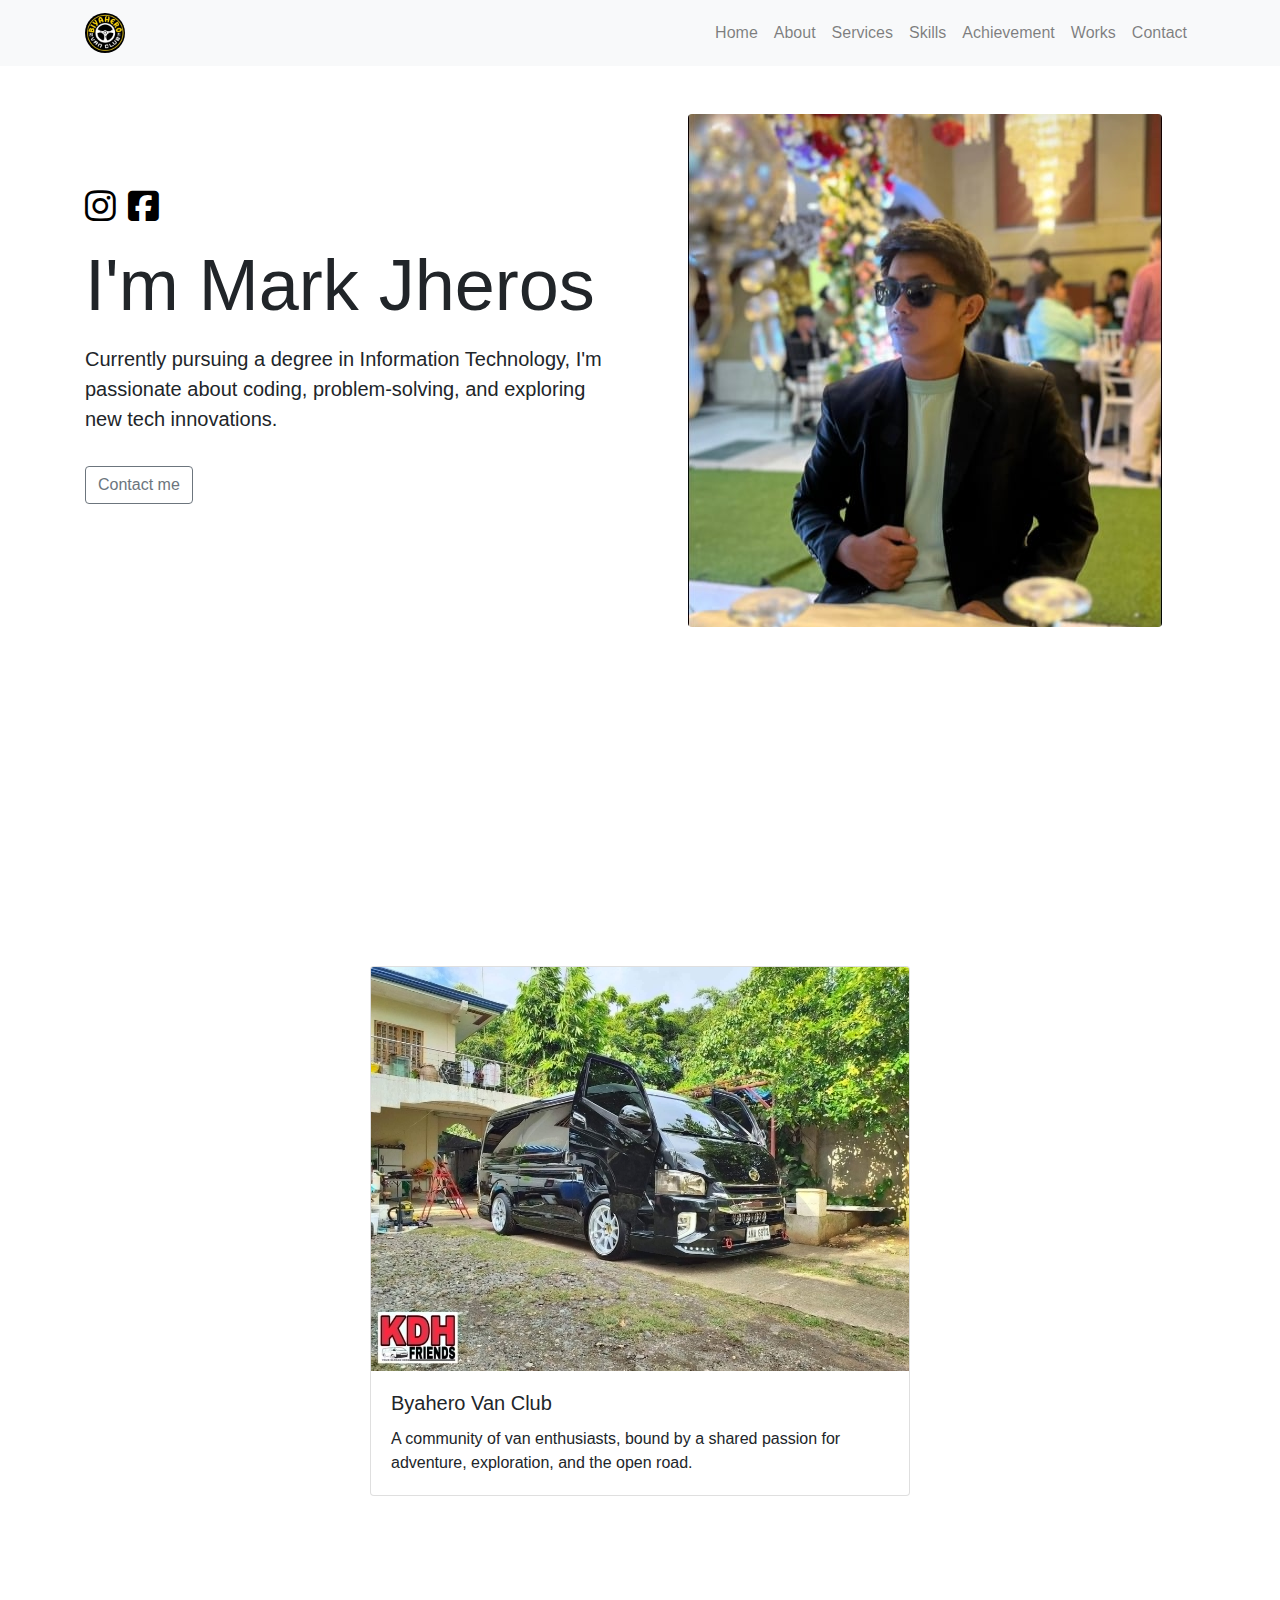
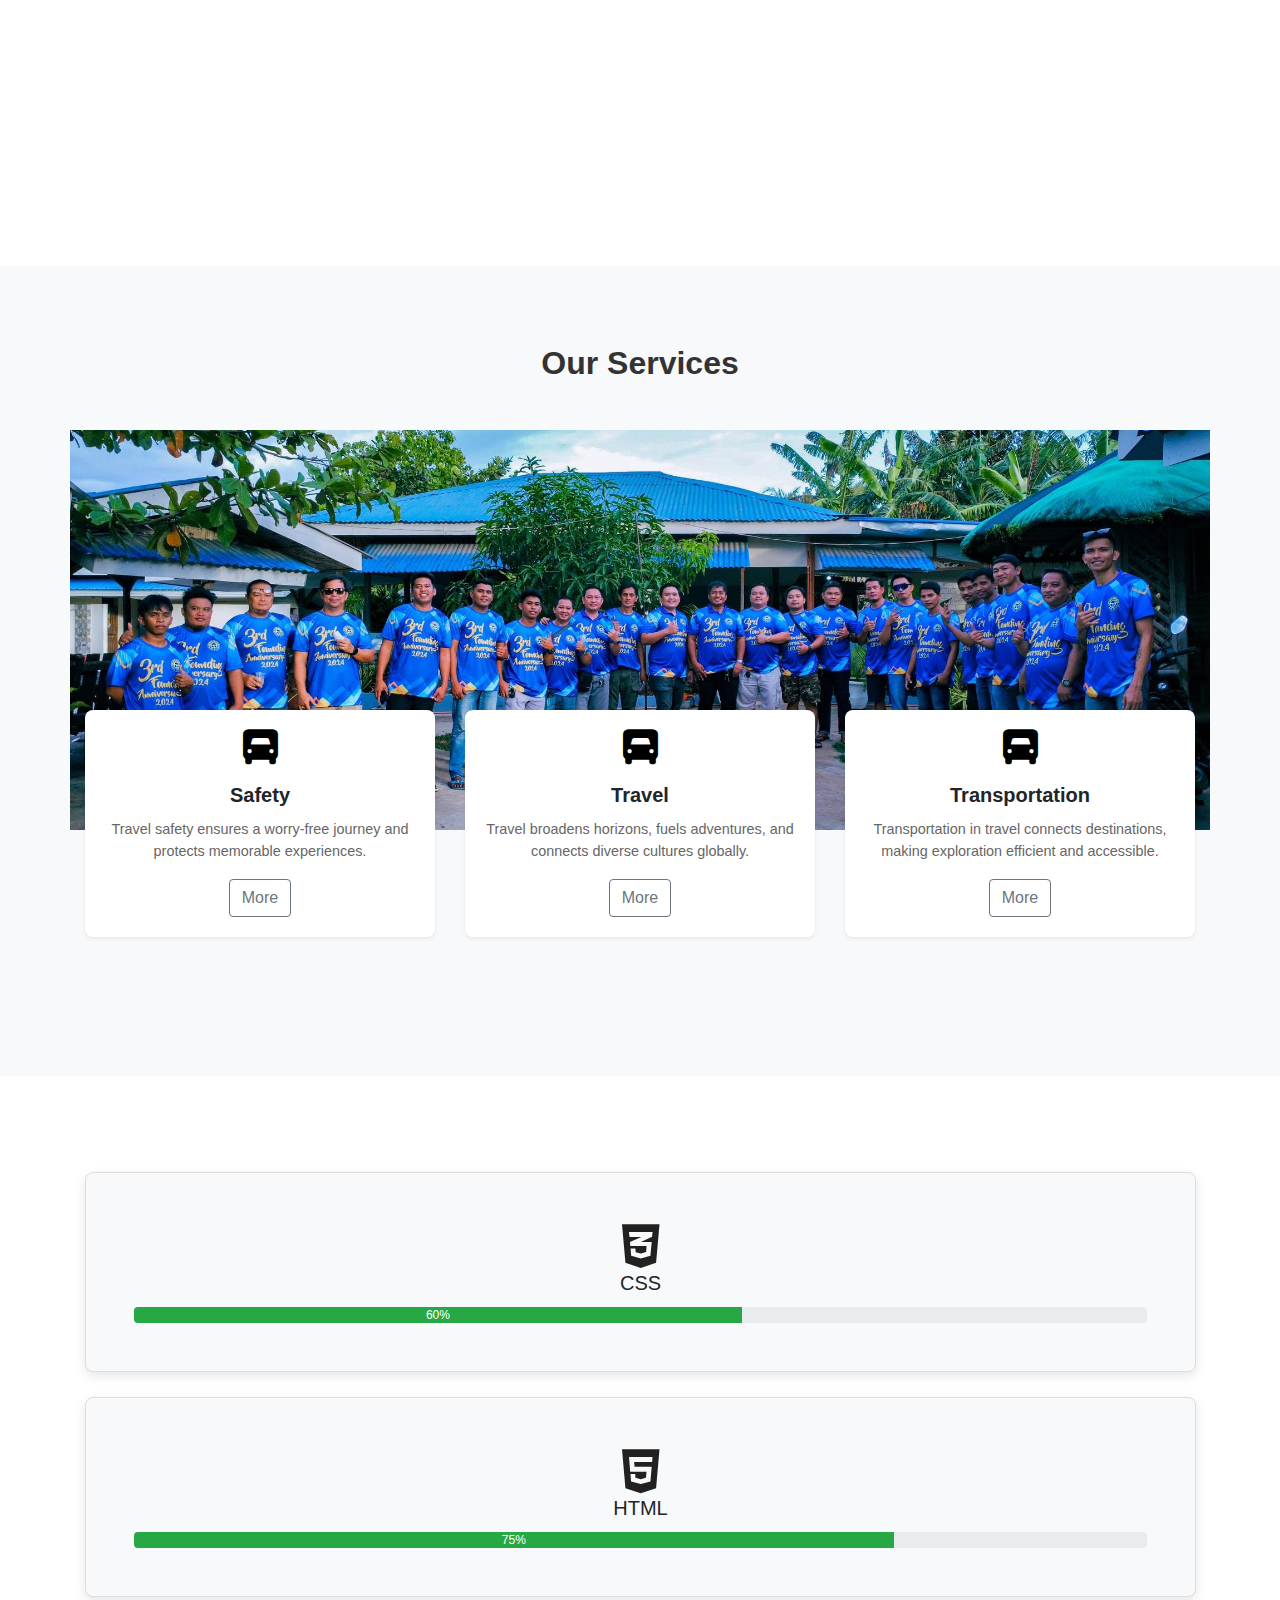
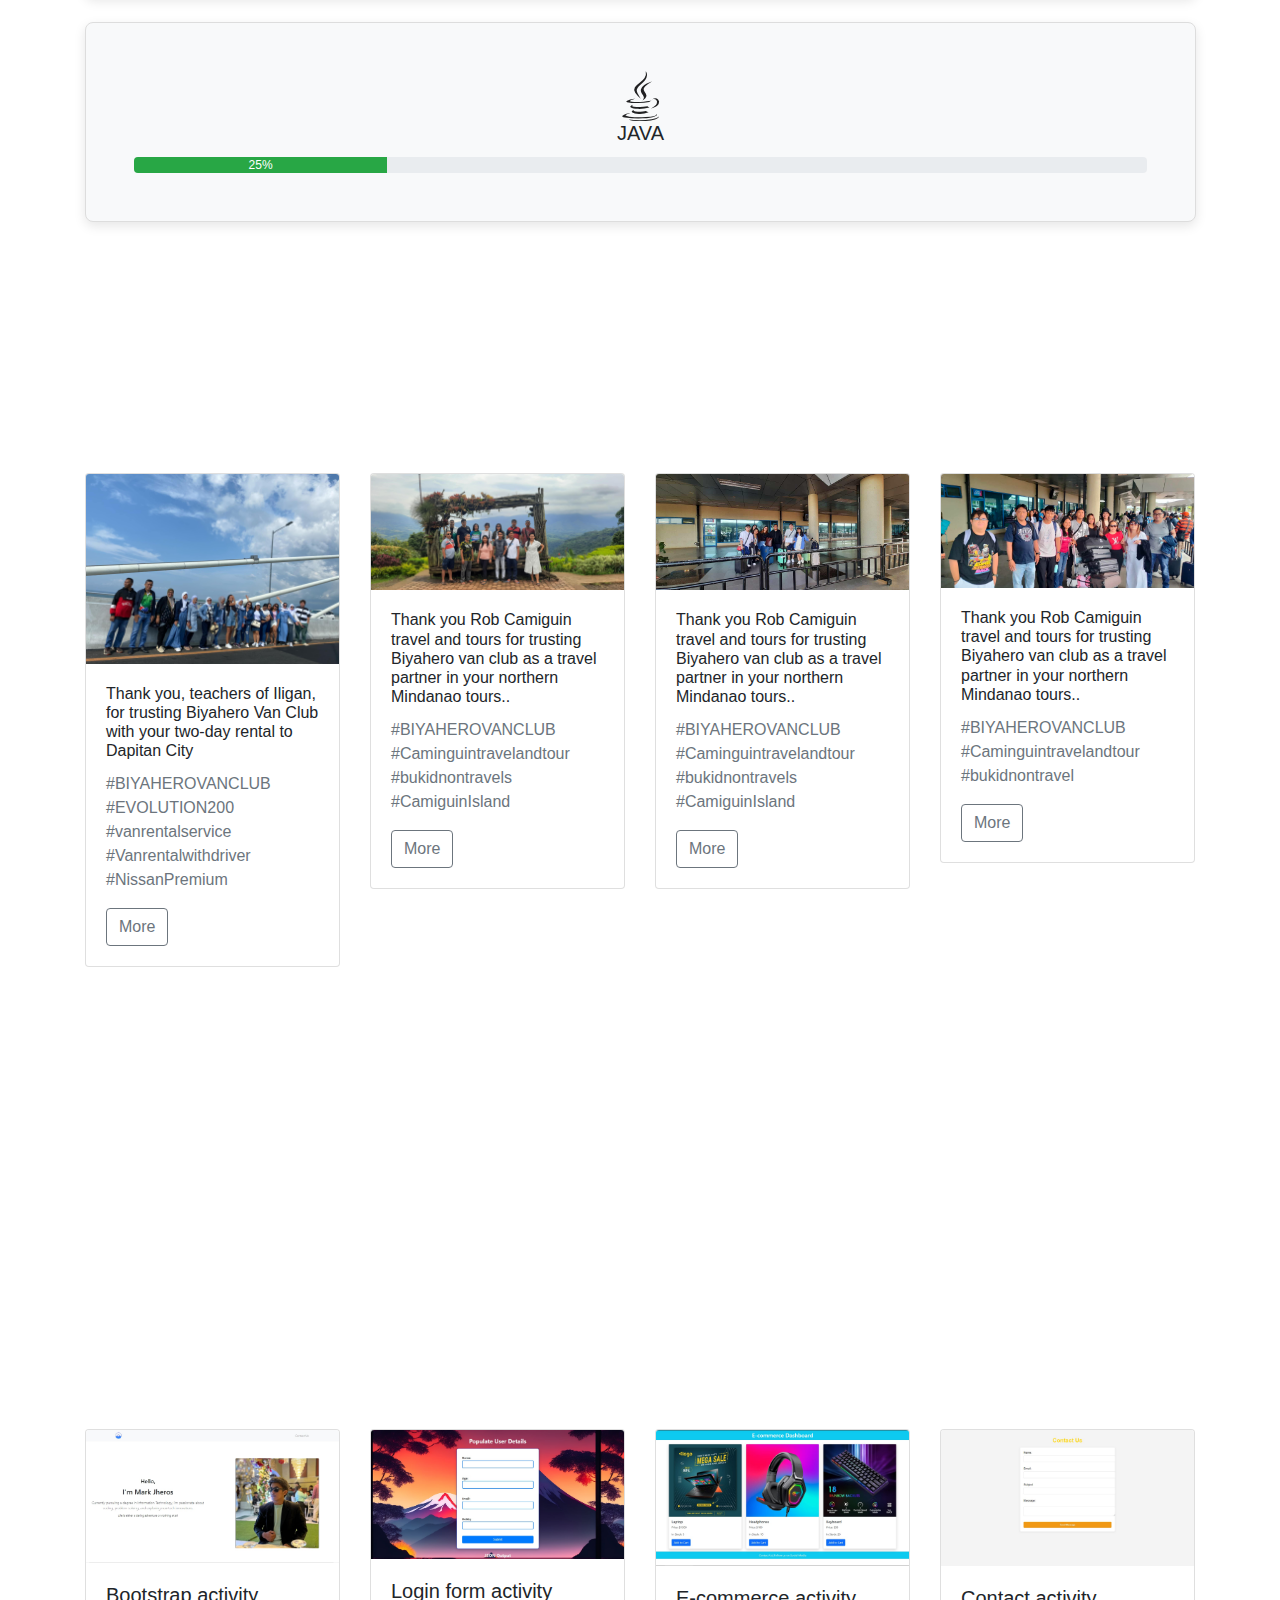
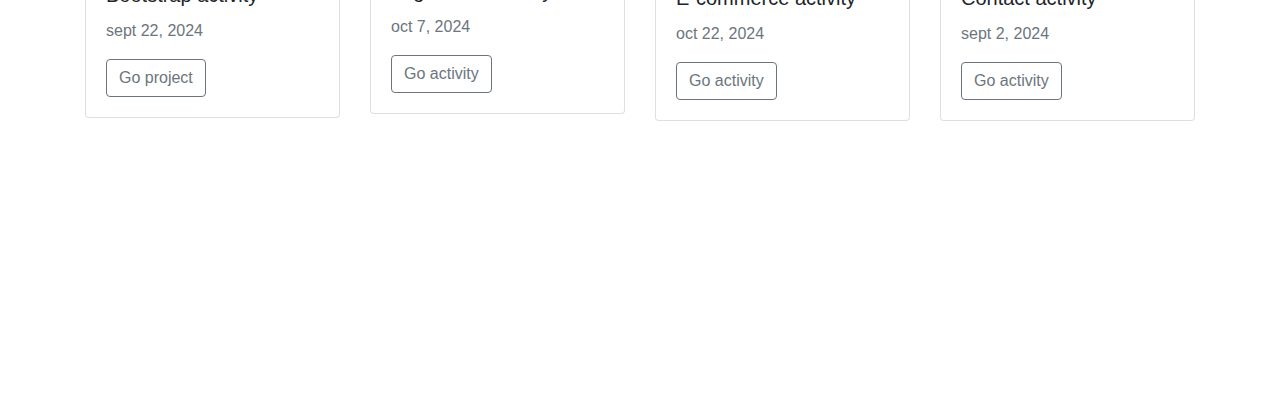
==== index.html @ f7470ee1 "a" ====
<!DOCTYPE html>
<html lang="en">

<head>
    <meta charset="UTF-8" />
    <meta name="viewport" content="width=device-width, initial-scale=1.0" />
    <title>Home</title>
    <link rel="stylesheet" href="style.css">
    <link rel="stylesheet" href="https://cdnjs.cloudflare.com/ajax/libs/font-awesome/6.5.1/css/all.min.css"/>
    <link rel="icon" sizes="16x16" href="logo.jpg" style="border-radius: 100%;">
    <link href="https://stackpath.bootstrapcdn.com/bootstrap/4.5.2/css/bootstrap.min.css" rel="stylesheet" />
</head>
<style>
  
</style>

<body>
    <nav class="navbar navbar-expand-lg navbar-light bg-light sticky-top">
        <div class="container">
            <a class="navbar-brand">
                <img src="logo.jpg" alt="Logo" class="rounded-circle" style="height: 40px" />
            </a>
            <button class="navbar-toggler" type="button" data-toggle="collapse" data-target="#navbarNav"
                aria-controls="navbarNav" aria-expanded="false" aria-label="Toggle navigation">
                <span class="navbar-toggler-icon"></span>
            </button>
            <div class="collapse navbar-collapse" id="navbarNav">
                <ul class="navbar-nav ml-auto">
                    <li class="nav-item">
                        <a class="nav-link" href="#home">Home</a>
                    </li>
                    <li class="nav-item">
                      <a class="nav-link" href="#about">About</a>
                  </li>
                    <li class="nav-item">
                        <a class="nav-link" href="#services">Services</a>
                    </li>
                    <li class="nav-item">
                        <a class="nav-link" href="#skills">Skills</a>
                    </li>
                    <li class="nav-item">
                        <a class="nav-link" href="#achievement">Achievement</a>
                    </li>
                    <li class="nav-item">
                      <a class="nav-link" href="#works">Works</a>
                     </li>
                    <li class="nav-item">
                        <a class="nav-link" href="contact.html">Contact</a>
                    </li>
                </ul>
            </div>
        </div>
    </nav>

    <section id="home">
      <div class="house">
          <div class="container">
              <div class="row align-items-center">
                  <div class="col-12 col-md-6 d-flex flex-column align-items-start">
                      <ul class="list-inline">
                          <li class="list-inline-item">
                            <a href="https://www.instagram.com/garciajoshuae/?hl=en"><i class="fa-brands fa-instagram"></i></a>
                          </li>
                          <li class="list-inline-item">
                            <a href="https://www.facebook.com/mark.jheros.s.alino"><i class="fab fa-facebook-square"></i></a>
                          </li>
                      </ul>
                      <h1 class="display-3 mb-3">I'm Mark Jheros</h1>
                      <p class="lead mb-3">
                          Currently pursuing a degree in Information Technology, I'm passionate about coding, problem-solving, and exploring new tech innovations.
                      </p>
                      <a href="contact.html">
                          <button type="button" class="btn btn-outline-secondary mt-3">
                              Contact me
                          </button>
                      </a>
                  </div>

                  <div class="col-12 col-md-6 mt-5 d-flex justify-content-center">
                      <img src="ako.jpg" class="img-fluid rounded" alt="Mark Jheros" style="max-width: 100%; height: auto;">
                  </div>
              </div>
          </div>
      </div>
  </section>
  

<style>
  #about {
    height: 100vh;
  }
</style>

<section id="about">
  <div class="container">
    <div class="row row-cols-1 row-cols-sm-2 row-cols-md-2 g-4 justify-content-center">
      <div class="col">
        <div class="card">
          <img src="marky.jpg" class="card-img-top" alt="Byahero Van Club">
          <div class="card-body">
            <h5 class="card-title">Byahero Van Club</h5>
            <p class="card-text">A community of van enthusiasts, bound by a shared passion for adventure, exploration, and the open road.</p>
          </div>
        </div>
      </div>
    </div>
  </div>
</section>


<section id="services" class="text-center py-5 position-relative">
  <h2 class="mb-5">Our Services</h2>
  <div class="container position-relative">
      <div class="background-image">
          <img src="club.jpg" class="img-fluid club-img">
      </div>
      <div class="row justify-content-center position-relative">
          <div class="col-12 col-sm-6 col-md-4 mb-4">
              <div class="card border-0 shadow-sm bg-white">
                  <div class="card-body">
                      <div class="icon mb-3">
                          <i class="fa-solid fa-truck-front"></i>
                      </div>
                      <h5 class="card-title">Safety</h5>
                      <p class="card-text">Travel safety ensures a worry-free journey and protects memorable experiences.</p>
                      <a href="https://www.facebook.com/profile.php?id=100090050533386" class="btn btn-outline-secondary">More</a>
                  </div>
              </div>
          </div>

          <div class="col-12 col-sm-6 col-md-4 mb-4">
              <div class="card border-0 shadow-sm bg-white">
                  <div class="card-body">
                      <div class="icon mb-3">
                          <i class="fa-solid fa-truck-front"></i>
                      </div>
                      <h5 class="card-title">Travel</h5>
                      <p class="card-text">Travel broadens horizons, fuels adventures, and connects diverse cultures globally.</p>
                      <a href="https://www.facebook.com/profile.php?id=100090050533386" class="btn btn-outline-secondary">More</a>
                  </div>
              </div>
          </div>

          <div class="col-12 col-sm-6 col-md-4 mb-4">
              <div class="card border-0 shadow-sm bg-white">
                  <div class="card-body">
                      <div class="icon mb-3">
                          <i class="fa-solid fa-truck-front"></i>
                      </div>
                      <h5 class="card-title">Transportation</h5>
                      <p class="card-text">Transportation in travel connects destinations, making exploration efficient and accessible.</p>
                      <a href="https://www.facebook.com/profile.php?id=100090050533386" class="btn btn-outline-secondary">More</a>
                  </div>
              </div>
          </div>
      </div>
  </div>
</section>



<section id="skills">
  <div class="container">
    <div class="row mt-5 py-5 d-flex justify-content-center">

      <!-- CSS Skill Card -->
      <div class="col-12 col-sm-6 col-md-4 mb-4">
        <div class="card text-center p-5 h-100">
          <i class="fab fa-css3-alt pol" style="font-size: 50px;"></i>
          <h5 class="card-title">CSS</h5>
          <div class="progress">
            <div class="progress-bar" role="progressbar" style="width: 60%" aria-valuenow="60" aria-valuemin="0" aria-valuemax="100">
              60%
            </div>
          </div>
        </div>
      </div>

      <!-- HTML Skill Card -->
      <div class="col-12 col-sm-6 col-md-4 mb-4">
        <div class="card text-center p-5 h-100">
          <i class="fab fa-html5 pol" style="font-size: 50px;"></i>
          <h5 class="card-title">HTML</h5>
          <div class="progress">
            <div class="progress-bar" role="progressbar" style="width: 75%" aria-valuenow="75" aria-valuemin="0" aria-valuemax="100">
              75%
            </div>
          </div>
        </div>
      </div>

      <!-- Java Skill Card -->
      <div class="col-12 col-sm-6 col-md-4 mb-4">
        <div class="card text-center p-5 h-100">
          <i class="fab fa-java pol" style="font-size: 50px;"></i>
          <h5 class="card-title">JAVA</h5>
          <div class="progress">
            <div class="progress-bar" role="progressbar" style="width: 25%" aria-valuenow="25" aria-valuemin="0" aria-valuemax="100">
              25%
            </div>
          </div>
        </div>
      </div>

    </div>
  </div>
</section>




<style>
    #achievement {
      height: 100vh;
      display: flex;
      flex-direction: column;
      justify-content: center;
      align-items: center;
    }
  </style>

  <section id="achievement">
    <div class="container">
      <div class="row justify-content-center mb-4">
        <div class="col-lg-3 col-md-4 col-sm-6 mb-4">
          <div class="card">
            <img src="ac1.jpg" class="card-img-top" />
            <div class="card-body">
              <h6 class="card-title">Thank you, teachers of Iligan, for trusting Biyahero Van Club with your two-day rental to Dapitan City</h6>
              <p class="card-text text-muted">#BIYAHEROVANCLUB
                #EVOLUTION200
                #vanrentalservice
                #Vanrentalwithdriver
                #NissanPremium</p>
              <a
                href="https://www.facebook.com/photo?fbid=523661927312154&set=pcb.523662703978743"
                class="btn btn-outline-secondary"
                >More</a
              >
            </div>
          </div>
        </div>

        <div class="col-lg-3 col-md-4 col-sm-6 mb-4">
          <div class="card">
            <img src="ac2.jpg" class="card-img-top" />
            <div class="card-body">
              <h6 class="card-title">Thank you Rob Camiguin travel and tours for trusting Biyahero van club as a travel partner in your northern Mindanao tours..</h6>
              <p class="card-text text-muted">#BIYAHEROVANCLUB
                #Caminguintravelandtour
                #bukidnontravels
                #CamiguinIsland</p>
              <a
                href="https://www.facebook.com/photo/?fbid=516453894699624&set=pcb.516454284699585"
                class="btn btn-outline-secondary"
                >More</a
              >
            </div>
          </div>
        </div>

        <div class="col-lg-3 col-md-4 col-sm-6 mb-4">
          <div class="card">
            <img src="ac3.jpg" class="card-img-top" />
            <div class="card-body">
              <h6 class="card-title">Thank you Rob Camiguin travel and tours for trusting Biyahero van club as a travel partner in your northern Mindanao tours..</h6>
              <p class="card-text text-muted">#BIYAHEROVANCLUB
                #Caminguintravelandtour
                #bukidnontravels
                #CamiguinIsland</p>
              <a
                href="https://www.facebook.com/photo/?fbid=476286225383058&set=pcb.476286445383036"
                class="btn btn-outline-secondary"
                >More</a
              >
            </div>
          </div>
        </div>

        <div class="col-lg-3 col-md-4 col-sm-6 mb-4">
          <div class="card">
            <img src="ac4.jpg" class="card-img-top" />
            <div class="card-body">
              <h6 class="card-title">Thank you Rob Camiguin travel and tours for trusting Biyahero van club as a travel partner in your northern Mindanao tours..</h6>
              <p class="card-text text-muted">#BIYAHEROVANCLUB
                #Caminguintravelandtour
                #bukidnontravel</p>
              <a
                href="https://www.facebook.com/photo?fbid=470139992664348&set=pcb.470140065997674"
                class="btn btn-outline-secondary"
                >More</a
              >
            </div>
          </div>
        </div>
      </div>
    </div>
  </section>

  <style>
    #works {
      height: 90vh;
      display: flex;
      flex-direction: column;
      justify-content: center;
      align-items: center;
    }
  </style>

  <section id="works">
    <div class="container">
      <div class="row justify-content-center mb-4">
        <div class="col-lg-3 col-md-4 col-sm-6 mb-4">
          <div class="card">
            <img src="b1.jpg" class="card-img-top" />
            <div class="card-body">
              <h5 class="card-title">Bootstrap activity</h5>
              <p class="card-text text-muted">sept 22, 2024</p>
              <a
                href="https://markjheros.github.io/bootstrap-activity/"
                class="btn btn-outline-secondary"
                >Go project</a
              >
            </div>
          </div>
        </div>

        <div class="col-lg-3 col-md-4 col-sm-6 mb-4">
          <div class="card">
            <img src="Login.jpg" class="card-img-top" />
            <div class="card-body">
              <h5 class="card-title">Login form activity</h5>
              <p class="card-text text-muted">oct 7, 2024</p>
              <a
                href="https://markjheros.github.io/LogIn-Form_Alino/"
                class="btn btn-outline-secondary"
                >Go activity</a
              >
            </div>
          </div>
        </div>

        <div class="col-lg-3 col-md-4 col-sm-6 mb-4">
          <div class="card">
            <img src="shop.jpg" class="card-img-top" />
            <div class="card-body">
              <h5 class="card-title">E-commerce activity</h5>
              <p class="card-text text-muted">oct 22, 2024</p>
              <a
                href="https://markjheros.github.io/MidtermExamIPT101/"
                class="btn btn-outline-secondary"
                >Go activity</a
              >
            </div>
          </div>
        </div>

        <div class="col-lg-3 col-md-4 col-sm-6 mb-4">
          <div class="card">
            <img src="contact.jpg" class="card-img-top" />
            <div class="card-body">
              <h5 class="card-title">Contact activity</h5>
              <p class="card-text text-muted">sept 2, 2024</p>
              <a
                href="https://markjheros.github.io/Contact-Form/"
                class="btn btn-outline-secondary"
                >Go activity</a
              >
            </div>
          </div>
        </div>
      </div>
    </div>
  </section>

 
    <script src="https://cdn.jsdelivr.net/npm/jquery@3.5.1/dist/jquery.slim.min.js"
        integrity="sha384-DfXdz2htPH0lsSSs5nCTpuj/zy4C+OGpamoFVy38MVBnE+IbbVYUew+OrCXaRkfj"
        crossorigin="anonymous"></script>
    <script src="https://cdn.jsdelivr.net/npm/popper.js@1.16.1/dist/umd/popper.min.js"
        integrity="sha384-9/reFTGAW83EW2RDu2S0VKaIzap3H66lZH81PoYlFhbGU+6BZp6G7niu735Sk7lN"
        crossorigin="anonymous"></script>
    <script src="https://cdn.jsdelivr.net/npm/bootstrap@4.6.2/dist/js/bootstrap.min.js"
        integrity="sha384-+sLIOodYLS7CIrQpBjl+C7nPvqq+FbNUBDunl/OZv93DB7Ln/533i8e/mZXLi/P+"
        crossorigin="anonymous"></script>
</body>

</html>
---- style.css ----
section .fa-solid,
section .fa-brands,
section .fab {
    color: #000000;
    font-size: 35px;
}

#home {
    height: 100vh;
}

#services {
    background-color: #f8f9fa;
    height: 90vh;
}

#services h2 {
    font-size: 2rem;
    font-weight: 700;
    color: #333;
}

#services .card {
    transition: transform 0.3s ease, box-shadow 0.3s ease;
}

#services .card:hover {
    transform: translateY(-10px);
    box-shadow: 0 8px 20px rgba(0, 0, 0, 0.15);
}

#services .card-title {
    font-size: 1.25rem;
    font-weight: 600;
}

#services .card-text {
    color: #666;
    font-size: 0.9rem;
}

#services .btn-primary {
    background-color: #007bff;
    border-color: #007bff;
    color: #fff;
}

#services .btn-primary:hover {
    background-color: #0056b3;
    border-color: #004b9a;
}

#services h2 {
    margin-top: 30px;
}

#services .background-image {
    position: absolute;
    top: 0;
    left: 0;
    width: 100%;
    height: 400px;
    overflow: hidden;
    z-index: 0;
}

#services .background-image img {
    width: 100%;
    height: 100%;
    object-fit: cover;
}

#services .container {
    position: relative;
    z-index: 5;
}

#services .card {
    border-radius: 8px;
    top: 280px;
    transition: transform 0.3s ease, box-shadow 0.3s ease;
}

#services .card:hover {
    transform: translateY(-10px);
    box-shadow: 0 12px 20px rgba(0, 0, 0, 0.9);
}

#skills h1 {
    margin-top: -50px;
}

#skills .row {
    display: flex;
    justify-content: space-around;
    flex-wrap: wrap;
    align-items: stretch;
}

#skills .row {
    display: flex;
    flex-direction: column; 
    justify-content: flex-start;
    gap: 1px;
}

#skills .card {
    width: 1111px;
    background-color: #f8f9fa;
    border: 1px solid #ddd;
    border-radius: 8px;
    transition: transform 0.3s ease, box-shadow 0.3s ease;
    box-shadow: 0px 4px 12px rgba(0, 0, 0, 0.1);
}

#skills .card:hover {
    transform: translateY(-10px);
    box-shadow: 0px 12px 20px rgba(0, 0, 0, 0.2);
}

#skills .card.h-100 {
    height: 90%;
}

#skills .card .pol {
    font-size: 60px;
    color: #212122;
}

#skills .progress-bar {
    background-color: #28a745;
}

@media (max-width: 768px) {
    #skills .card {
        margin-bottom: 20px;
    }
}

@media (max-width: 768px) {
    #skills .card {
        width: 500px;
        background-color: #f8f9fa;
        border: 1px solid #ddd;
        border-radius: 8px;
        transition: transform 0.3s ease, box-shadow 0.3s ease;
        box-shadow: 0px 4px 12px rgba(0, 0, 0, 0.1);
    }
}

@media (max-width: 768px) {
    #services .card {
        margin-bottom: 20px;
    }
}
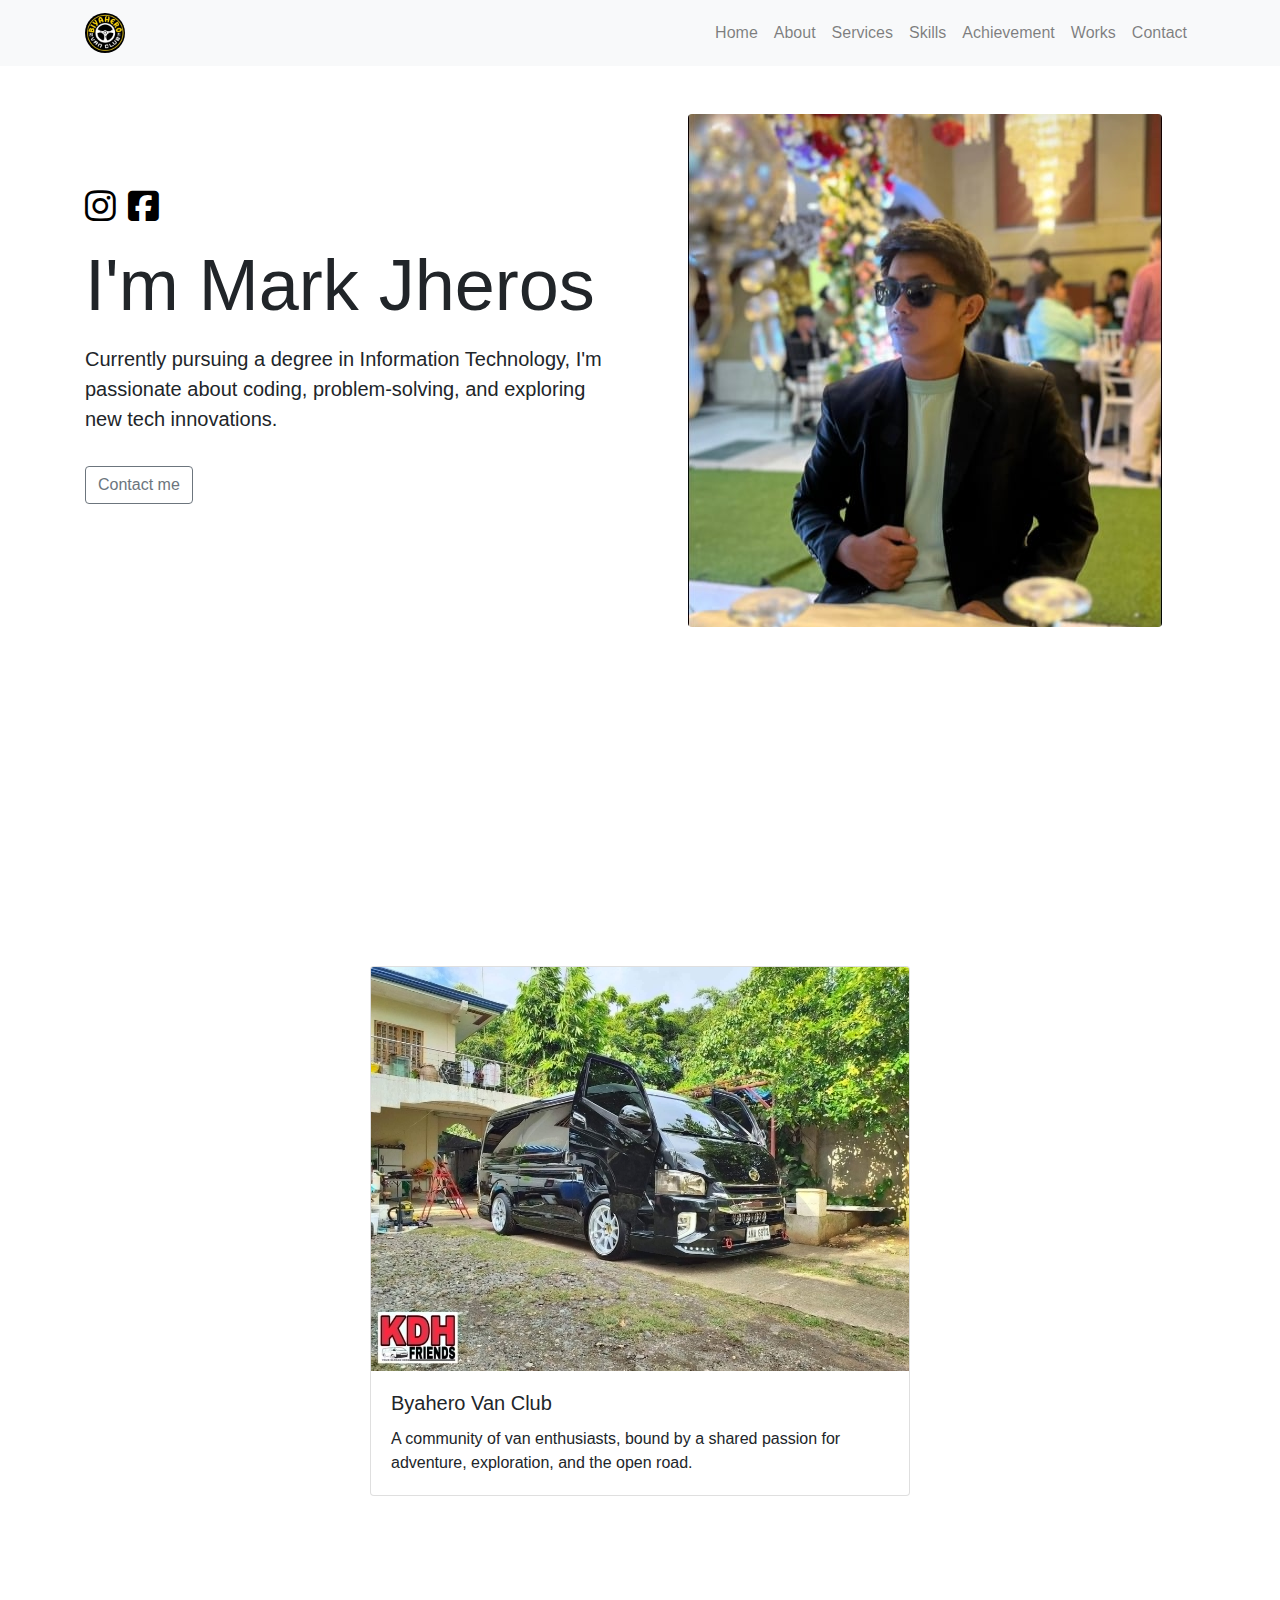
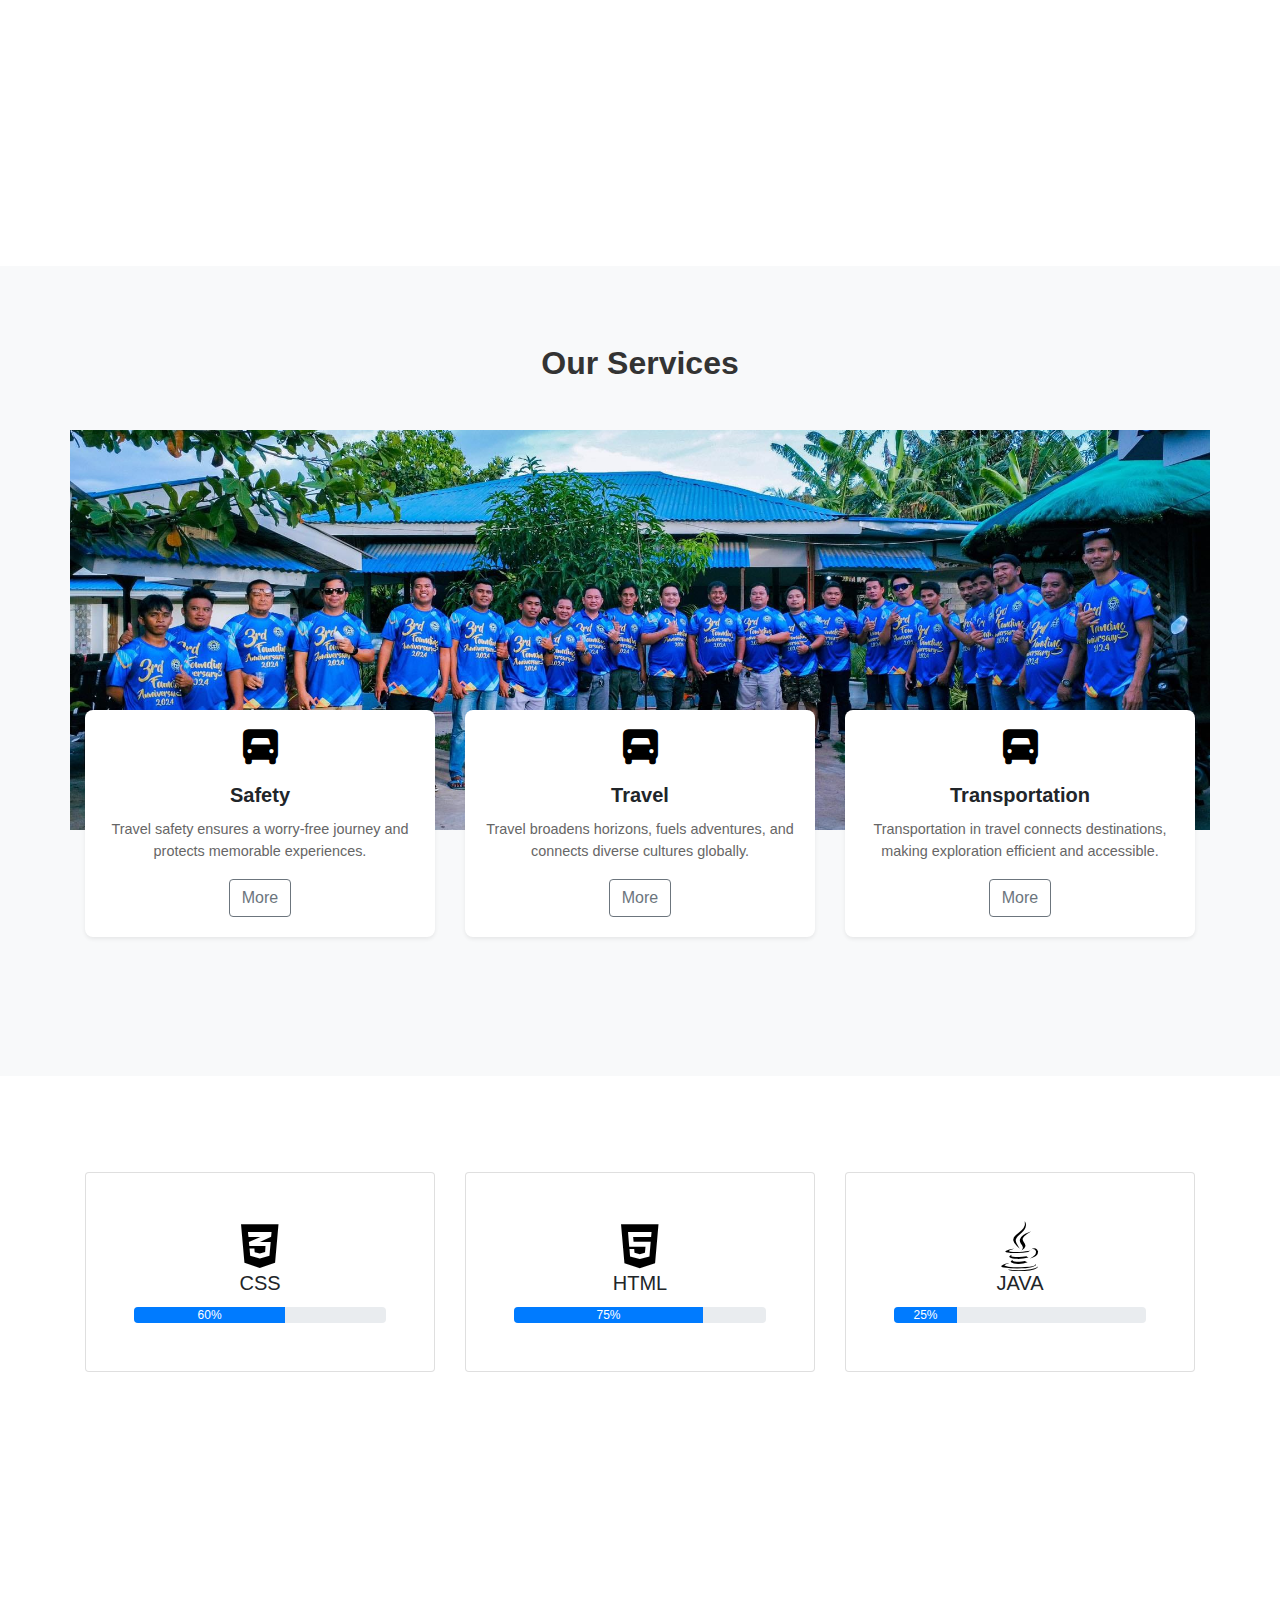
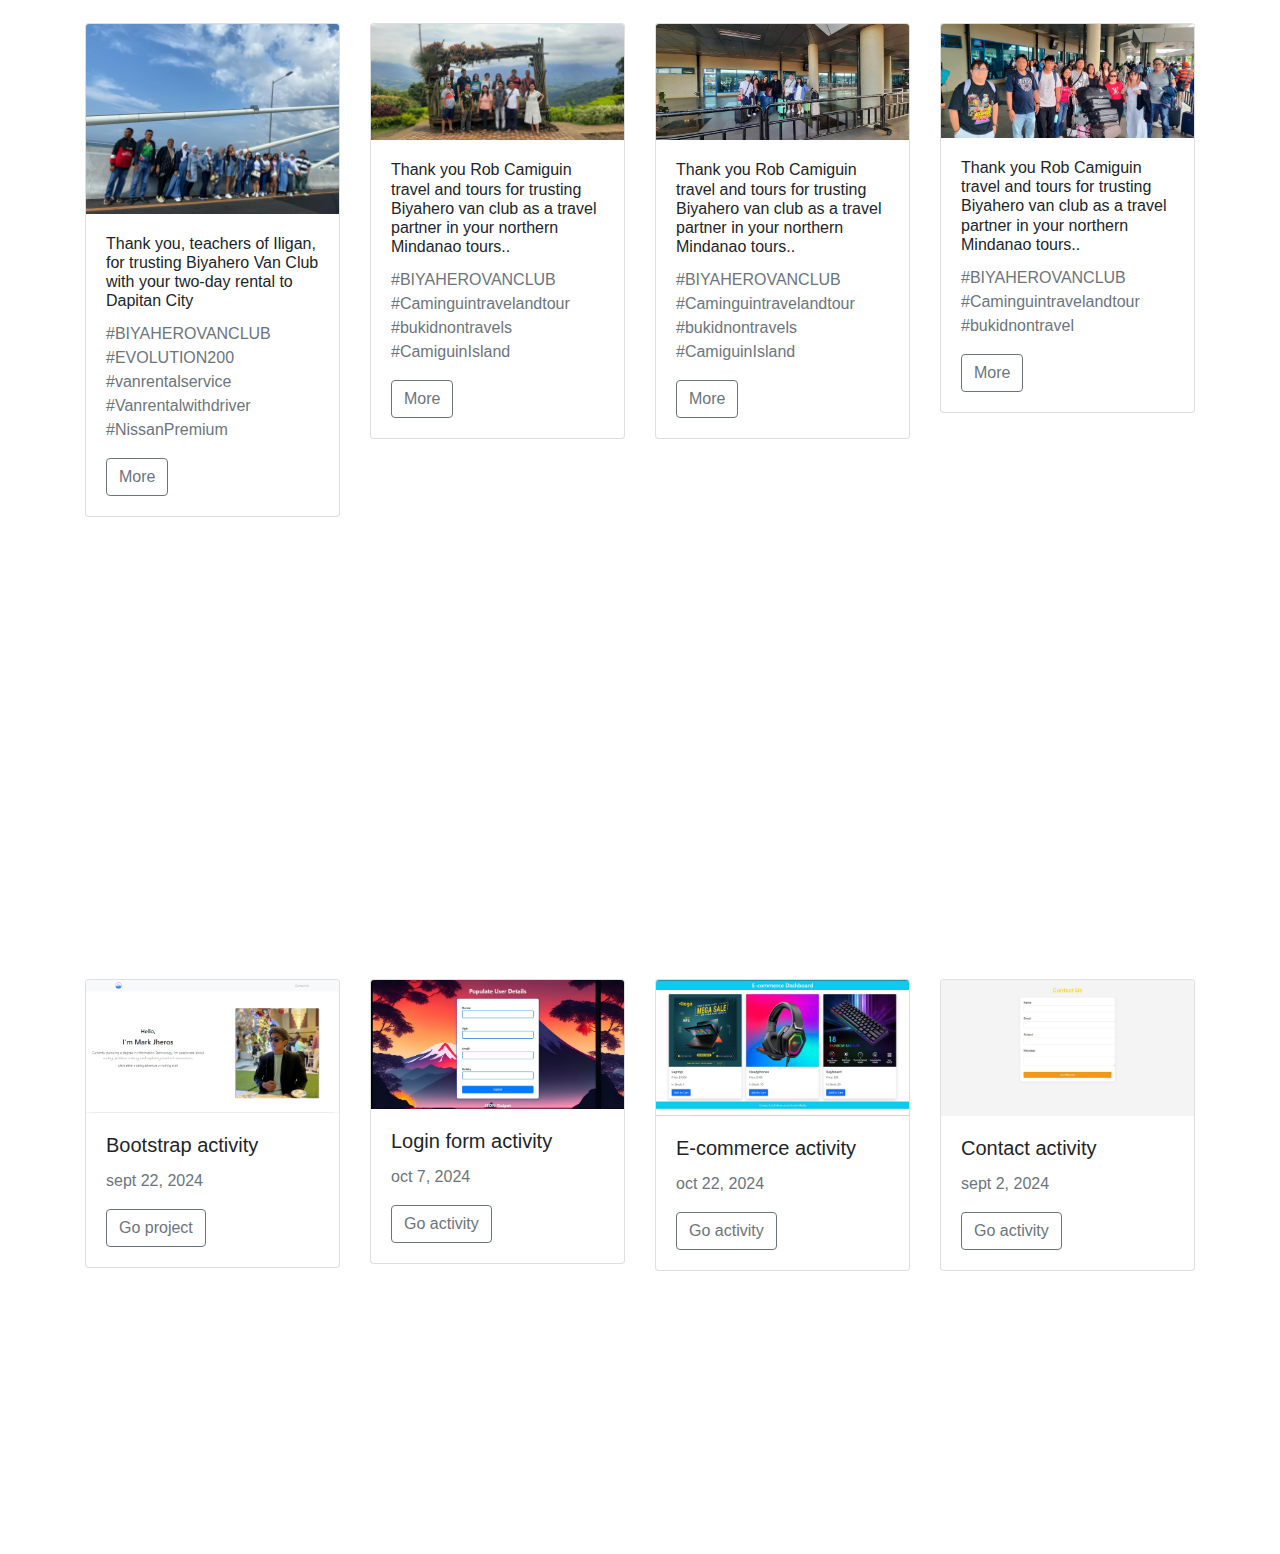
==== commit ad406d01: "a" ====
--- a/index.html
+++ b/index.html
@@ -161,12 +161,12 @@
 
 <section id="skills">
   <div class="container">
-    <div class="row mt-5 py-5 d-flex justify-content-center">
+    <div class="row mt-5 py-5 justify-content-center">
 
       <!-- CSS Skill Card -->
       <div class="col-12 col-sm-6 col-md-4 mb-4">
         <div class="card text-center p-5 h-100">
-          <i class="fab fa-css3-alt pol" style="font-size: 50px;"></i>
+          <i class="fab fa-css3-alt" style="font-size: 50px;"></i>
           <h5 class="card-title">CSS</h5>
           <div class="progress">
             <div class="progress-bar" role="progressbar" style="width: 60%" aria-valuenow="60" aria-valuemin="0" aria-valuemax="100">
@@ -179,7 +179,7 @@
       <!-- HTML Skill Card -->
       <div class="col-12 col-sm-6 col-md-4 mb-4">
         <div class="card text-center p-5 h-100">
-          <i class="fab fa-html5 pol" style="font-size: 50px;"></i>
+          <i class="fab fa-html5" style="font-size: 50px;"></i>
           <h5 class="card-title">HTML</h5>
           <div class="progress">
             <div class="progress-bar" role="progressbar" style="width: 75%" aria-valuenow="75" aria-valuemin="0" aria-valuemax="100">
@@ -192,7 +192,7 @@
       <!-- Java Skill Card -->
       <div class="col-12 col-sm-6 col-md-4 mb-4">
         <div class="card text-center p-5 h-100">
-          <i class="fab fa-java pol" style="font-size: 50px;"></i>
+          <i class="fab fa-java" style="font-size: 50px;"></i>
           <h5 class="card-title">JAVA</h5>
           <div class="progress">
             <div class="progress-bar" role="progressbar" style="width: 25%" aria-valuenow="25" aria-valuemin="0" aria-valuemax="100">
@@ -205,6 +205,7 @@
     </div>
   </div>
 </section>
+
 
 
 
--- a/style.css
+++ b/style.css
@@ -90,64 +90,6 @@
     margin-top: -50px;
 }
 
-#skills .row {
-    display: flex;
-    justify-content: space-around;
-    flex-wrap: wrap;
-    align-items: stretch;
-}
-
-#skills .row {
-    display: flex;
-    flex-direction: column; 
-    justify-content: flex-start;
-    gap: 1px;
-}
-
-#skills .card {
-    width: 1111px;
-    background-color: #f8f9fa;
-    border: 1px solid #ddd;
-    border-radius: 8px;
-    transition: transform 0.3s ease, box-shadow 0.3s ease;
-    box-shadow: 0px 4px 12px rgba(0, 0, 0, 0.1);
-}
-
-#skills .card:hover {
-    transform: translateY(-10px);
-    box-shadow: 0px 12px 20px rgba(0, 0, 0, 0.2);
-}
-
-#skills .card.h-100 {
-    height: 90%;
-}
-
-#skills .card .pol {
-    font-size: 60px;
-    color: #212122;
-}
-
-#skills .progress-bar {
-    background-color: #28a745;
-}
-
-@media (max-width: 768px) {
-    #skills .card {
-        margin-bottom: 20px;
-    }
-}
-
-@media (max-width: 768px) {
-    #skills .card {
-        width: 500px;
-        background-color: #f8f9fa;
-        border: 1px solid #ddd;
-        border-radius: 8px;
-        transition: transform 0.3s ease, box-shadow 0.3s ease;
-        box-shadow: 0px 4px 12px rgba(0, 0, 0, 0.1);
-    }
-}
-
 @media (max-width: 768px) {
     #services .card {
         margin-bottom: 20px;
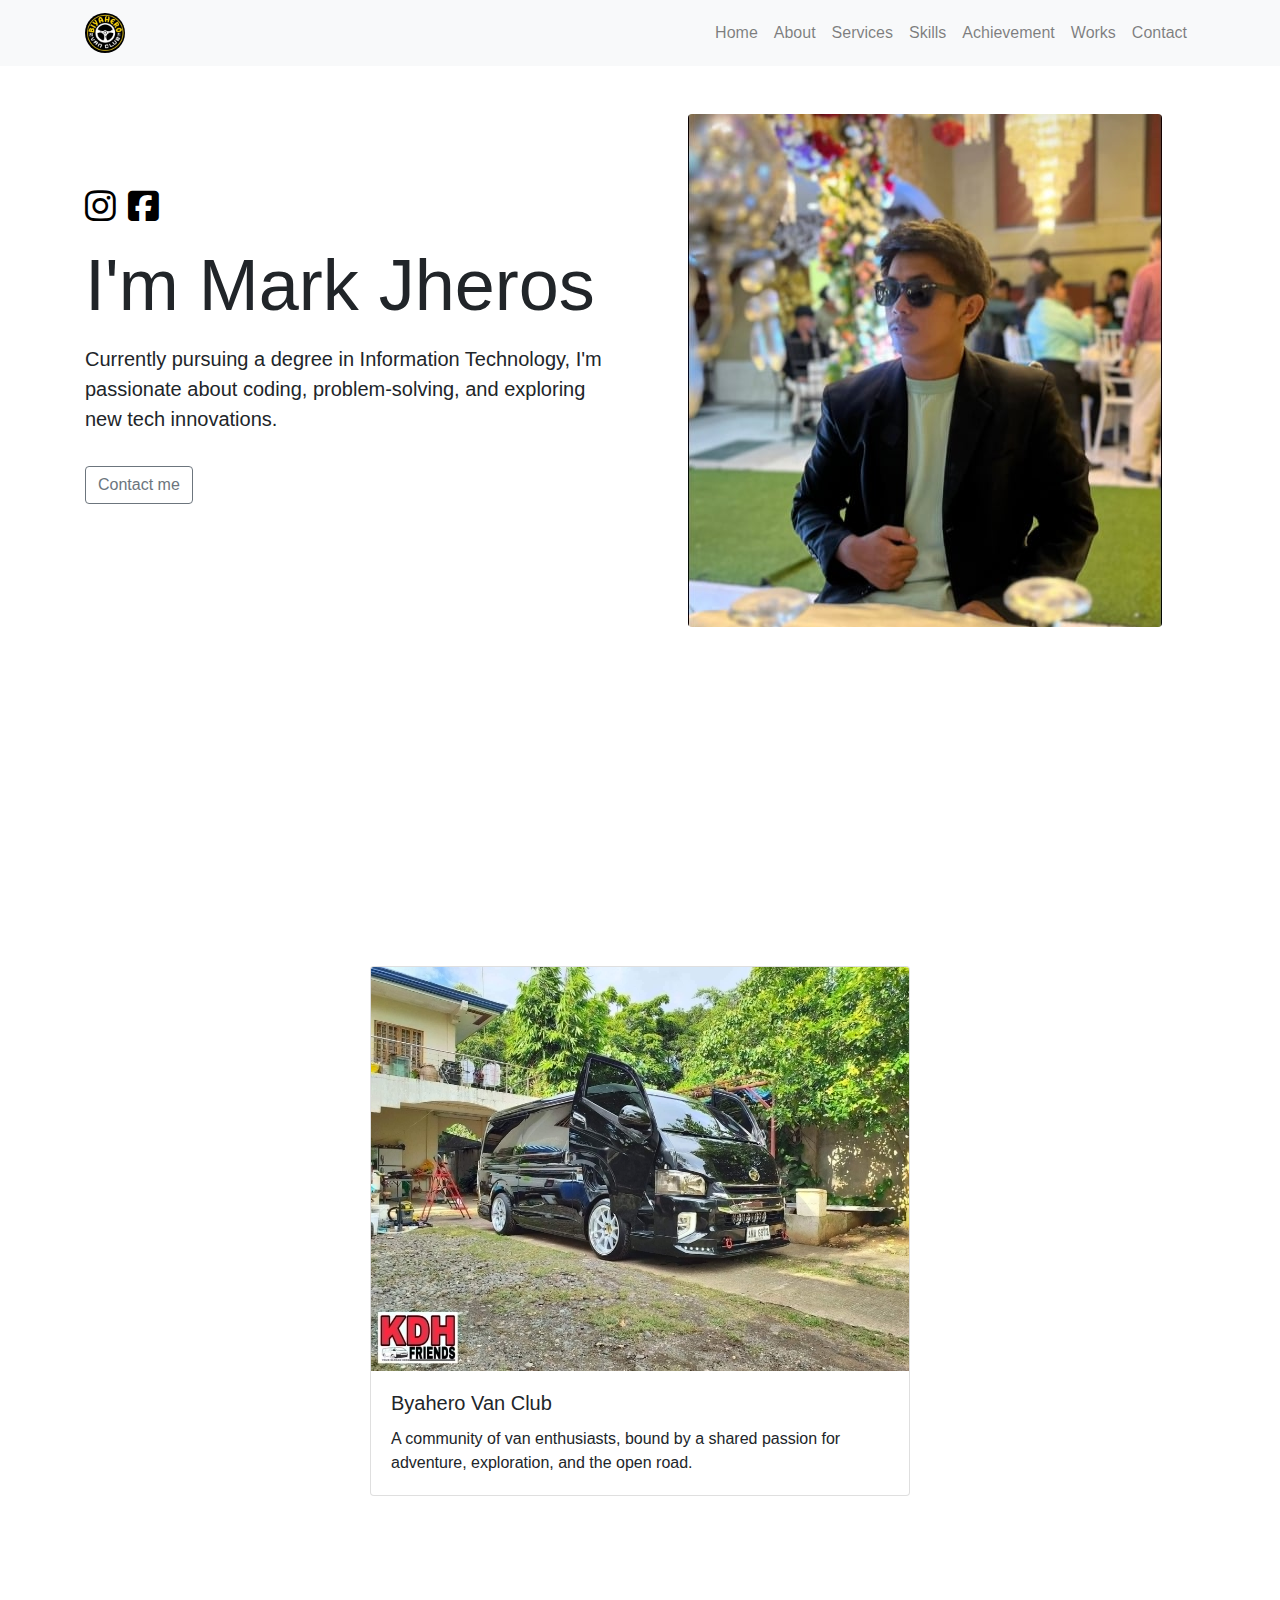
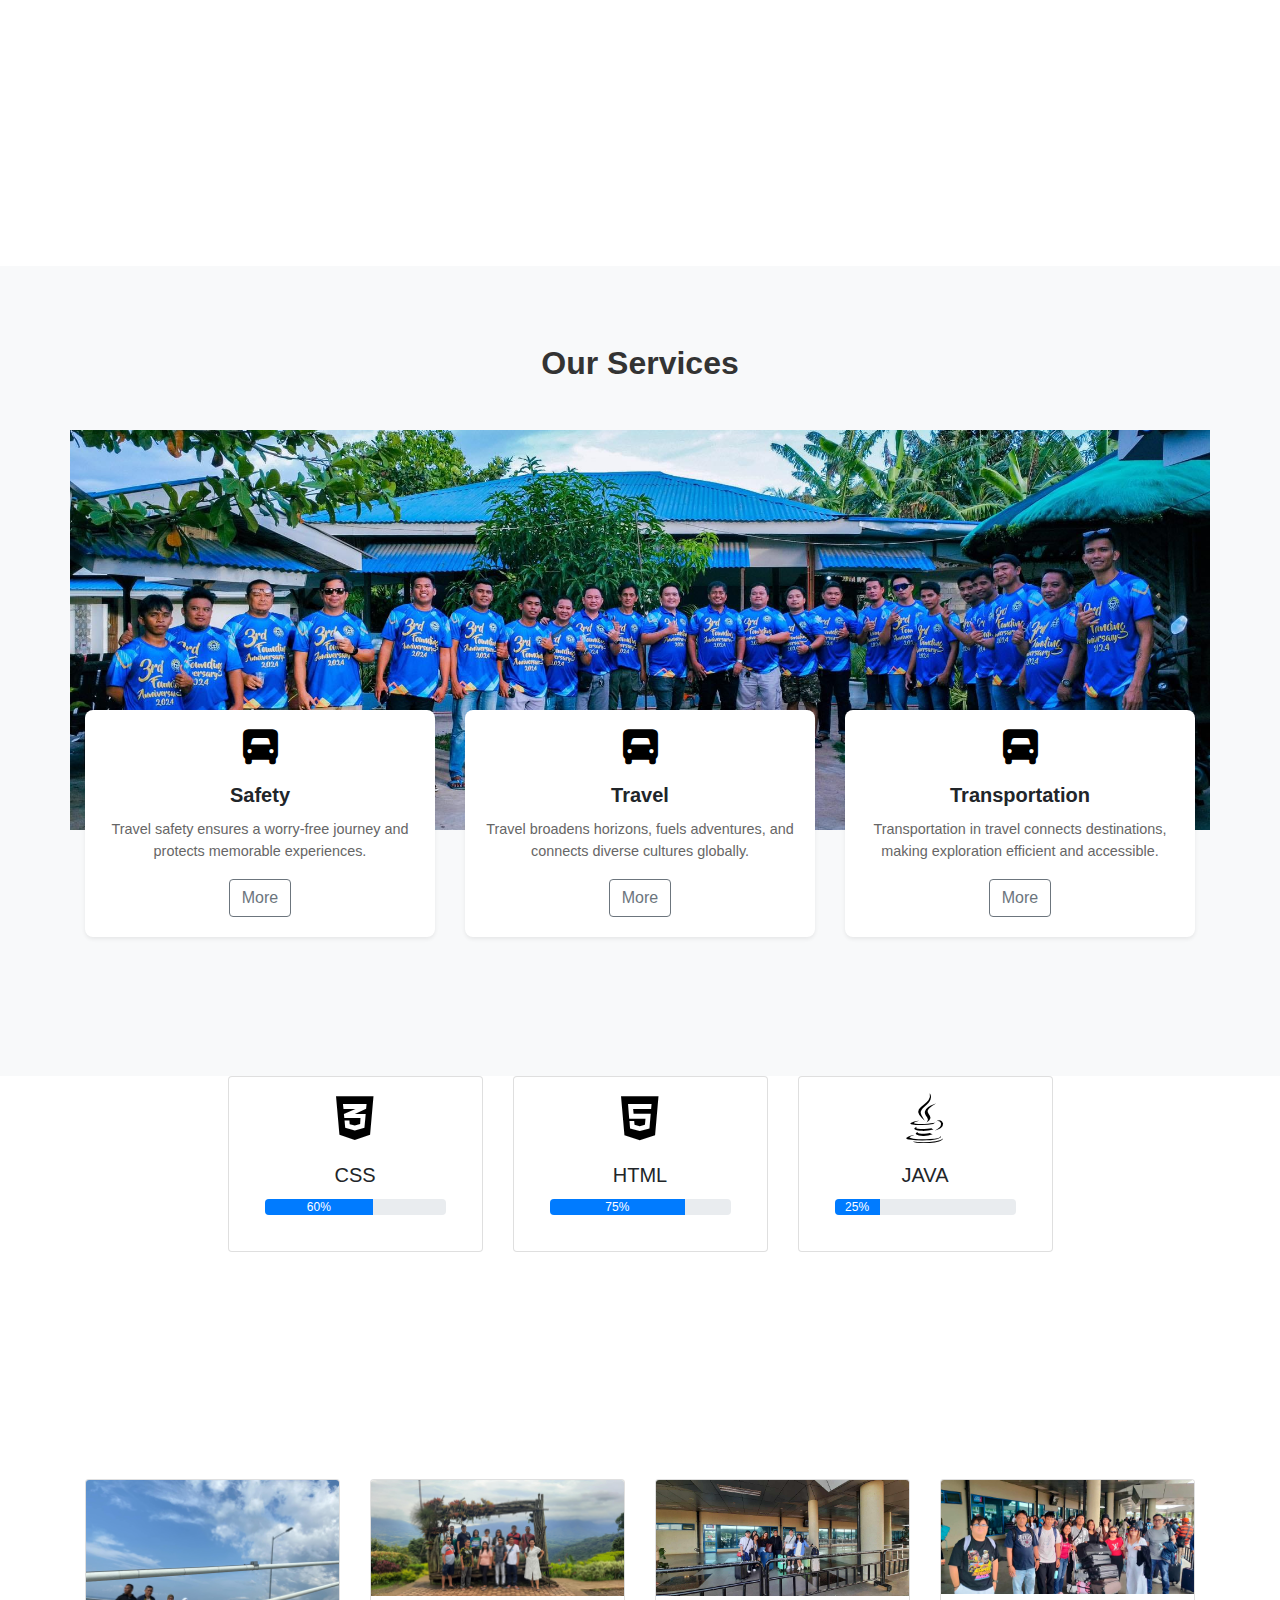
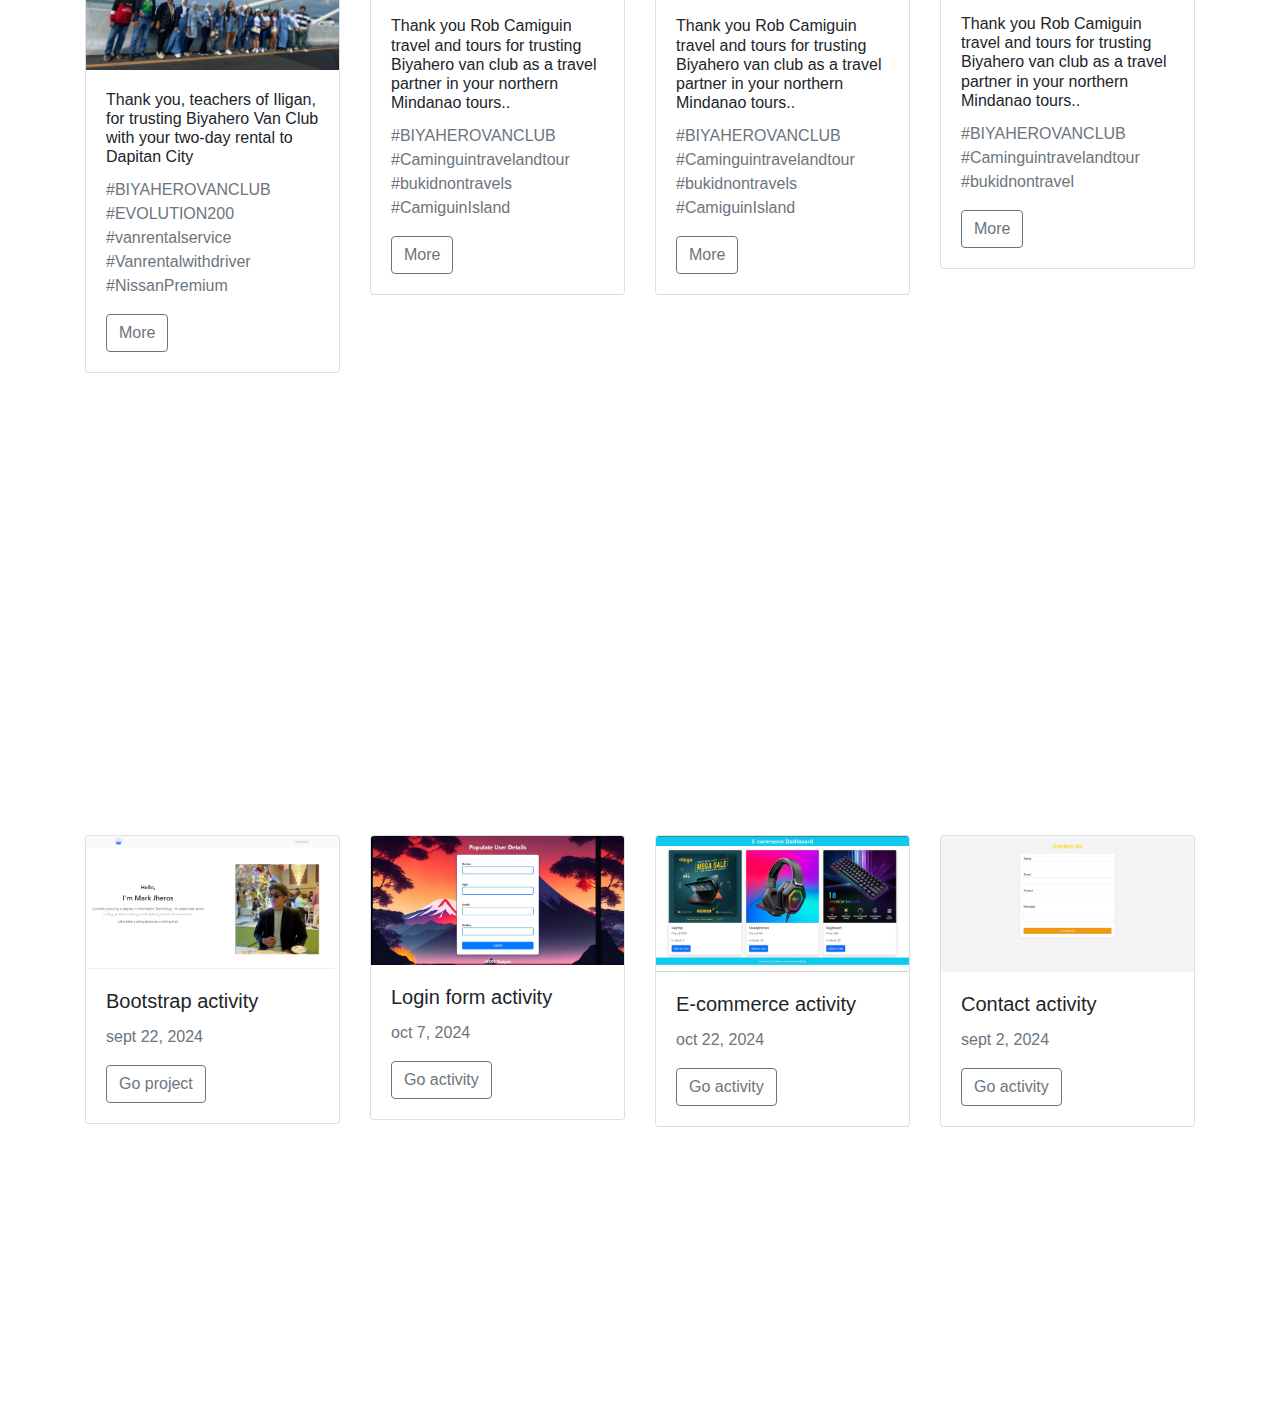
==== commit 2277fe5d: "a" ====
--- a/index.html
+++ b/index.html
@@ -161,42 +161,48 @@
 
 <section id="skills">
   <div class="container">
-    <div class="row mt-5 py-5 justify-content-center">
+    <div class="row justify-content-center mb-4">
 
       <!-- CSS Skill Card -->
-      <div class="col-12 col-sm-6 col-md-4 mb-4">
-        <div class="card text-center p-5 h-100">
+      <div class="col-lg-3 col-md-4 col-sm-6 mb-4">
+        <div class="card text-center p-3 h-100">
           <i class="fab fa-css3-alt" style="font-size: 50px;"></i>
-          <h5 class="card-title">CSS</h5>
-          <div class="progress">
-            <div class="progress-bar" role="progressbar" style="width: 60%" aria-valuenow="60" aria-valuemin="0" aria-valuemax="100">
-              60%
+          <div class="card-body">
+            <h5 class="card-title">CSS</h5>
+            <div class="progress">
+              <div class="progress-bar" role="progressbar" style="width: 60%" aria-valuenow="60" aria-valuemin="0" aria-valuemax="100">
+                60%
+              </div>
             </div>
           </div>
         </div>
       </div>
 
       <!-- HTML Skill Card -->
-      <div class="col-12 col-sm-6 col-md-4 mb-4">
-        <div class="card text-center p-5 h-100">
+      <div class="col-lg-3 col-md-4 col-sm-6 mb-4">
+        <div class="card text-center p-3 h-100">
           <i class="fab fa-html5" style="font-size: 50px;"></i>
-          <h5 class="card-title">HTML</h5>
-          <div class="progress">
-            <div class="progress-bar" role="progressbar" style="width: 75%" aria-valuenow="75" aria-valuemin="0" aria-valuemax="100">
-              75%
+          <div class="card-body">
+            <h5 class="card-title">HTML</h5>
+            <div class="progress">
+              <div class="progress-bar" role="progressbar" style="width: 75%" aria-valuenow="75" aria-valuemin="0" aria-valuemax="100">
+                75%
+              </div>
             </div>
           </div>
         </div>
       </div>
 
       <!-- Java Skill Card -->
-      <div class="col-12 col-sm-6 col-md-4 mb-4">
-        <div class="card text-center p-5 h-100">
+      <div class="col-lg-3 col-md-4 col-sm-6 mb-4">
+        <div class="card text-center p-3 h-100">
           <i class="fab fa-java" style="font-size: 50px;"></i>
-          <h5 class="card-title">JAVA</h5>
-          <div class="progress">
-            <div class="progress-bar" role="progressbar" style="width: 25%" aria-valuenow="25" aria-valuemin="0" aria-valuemax="100">
-              25%
+          <div class="card-body">
+            <h5 class="card-title">JAVA</h5>
+            <div class="progress">
+              <div class="progress-bar" role="progressbar" style="width: 25%" aria-valuenow="25" aria-valuemin="0" aria-valuemax="100">
+                25%
+              </div>
             </div>
           </div>
         </div>
@@ -205,6 +211,7 @@
     </div>
   </div>
 </section>
+
 
 
 
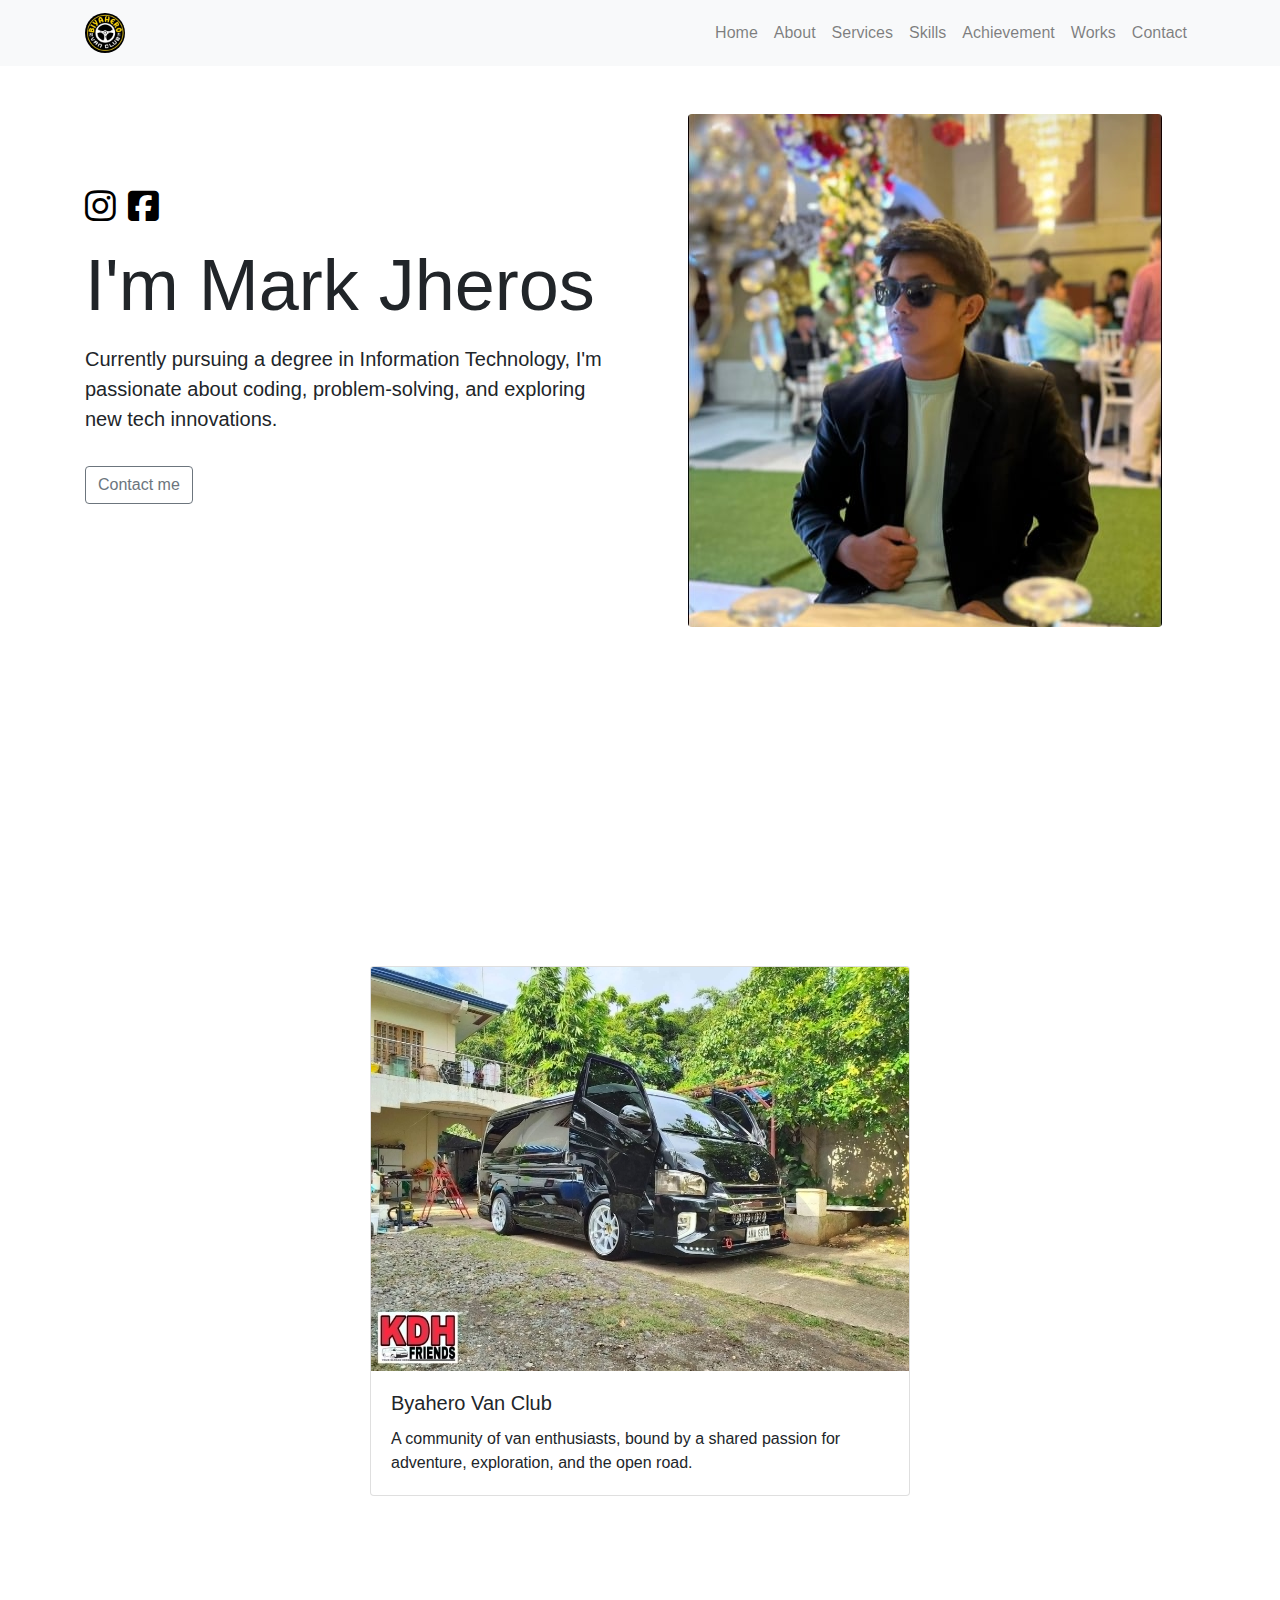
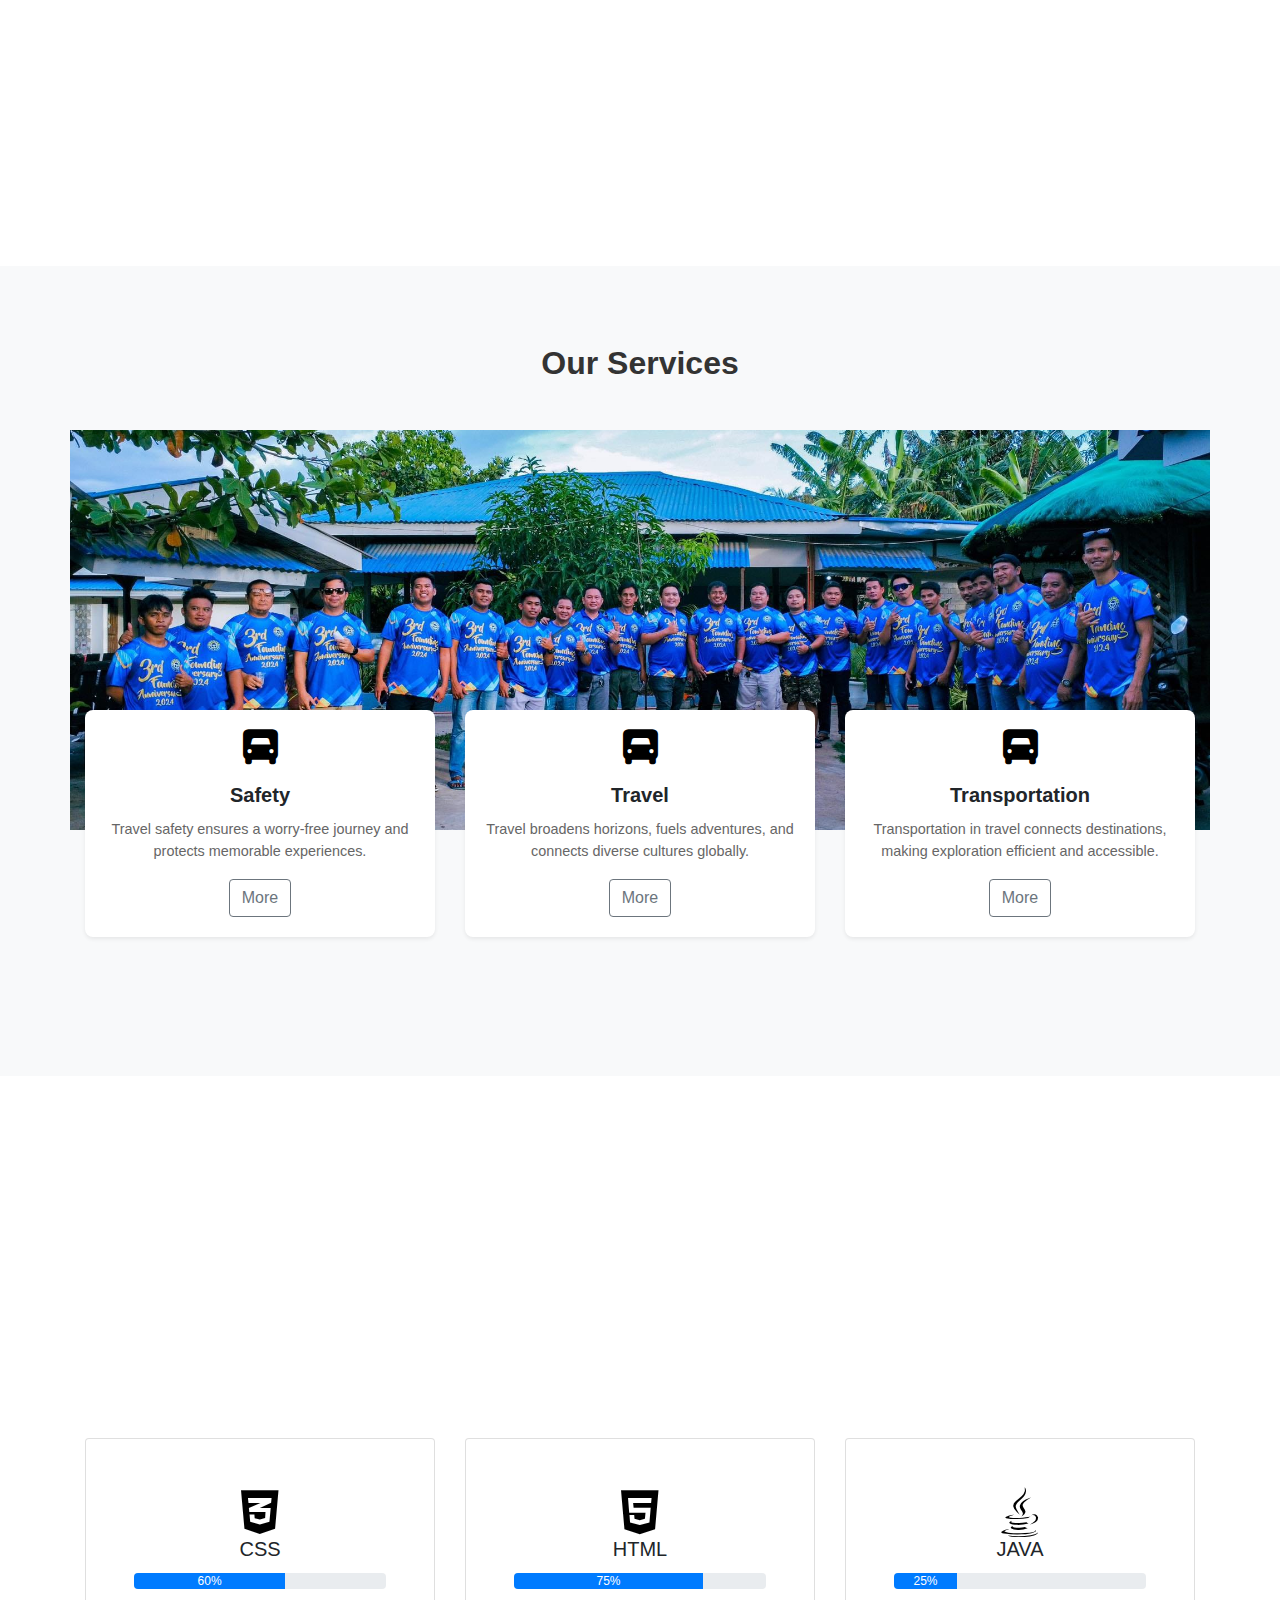
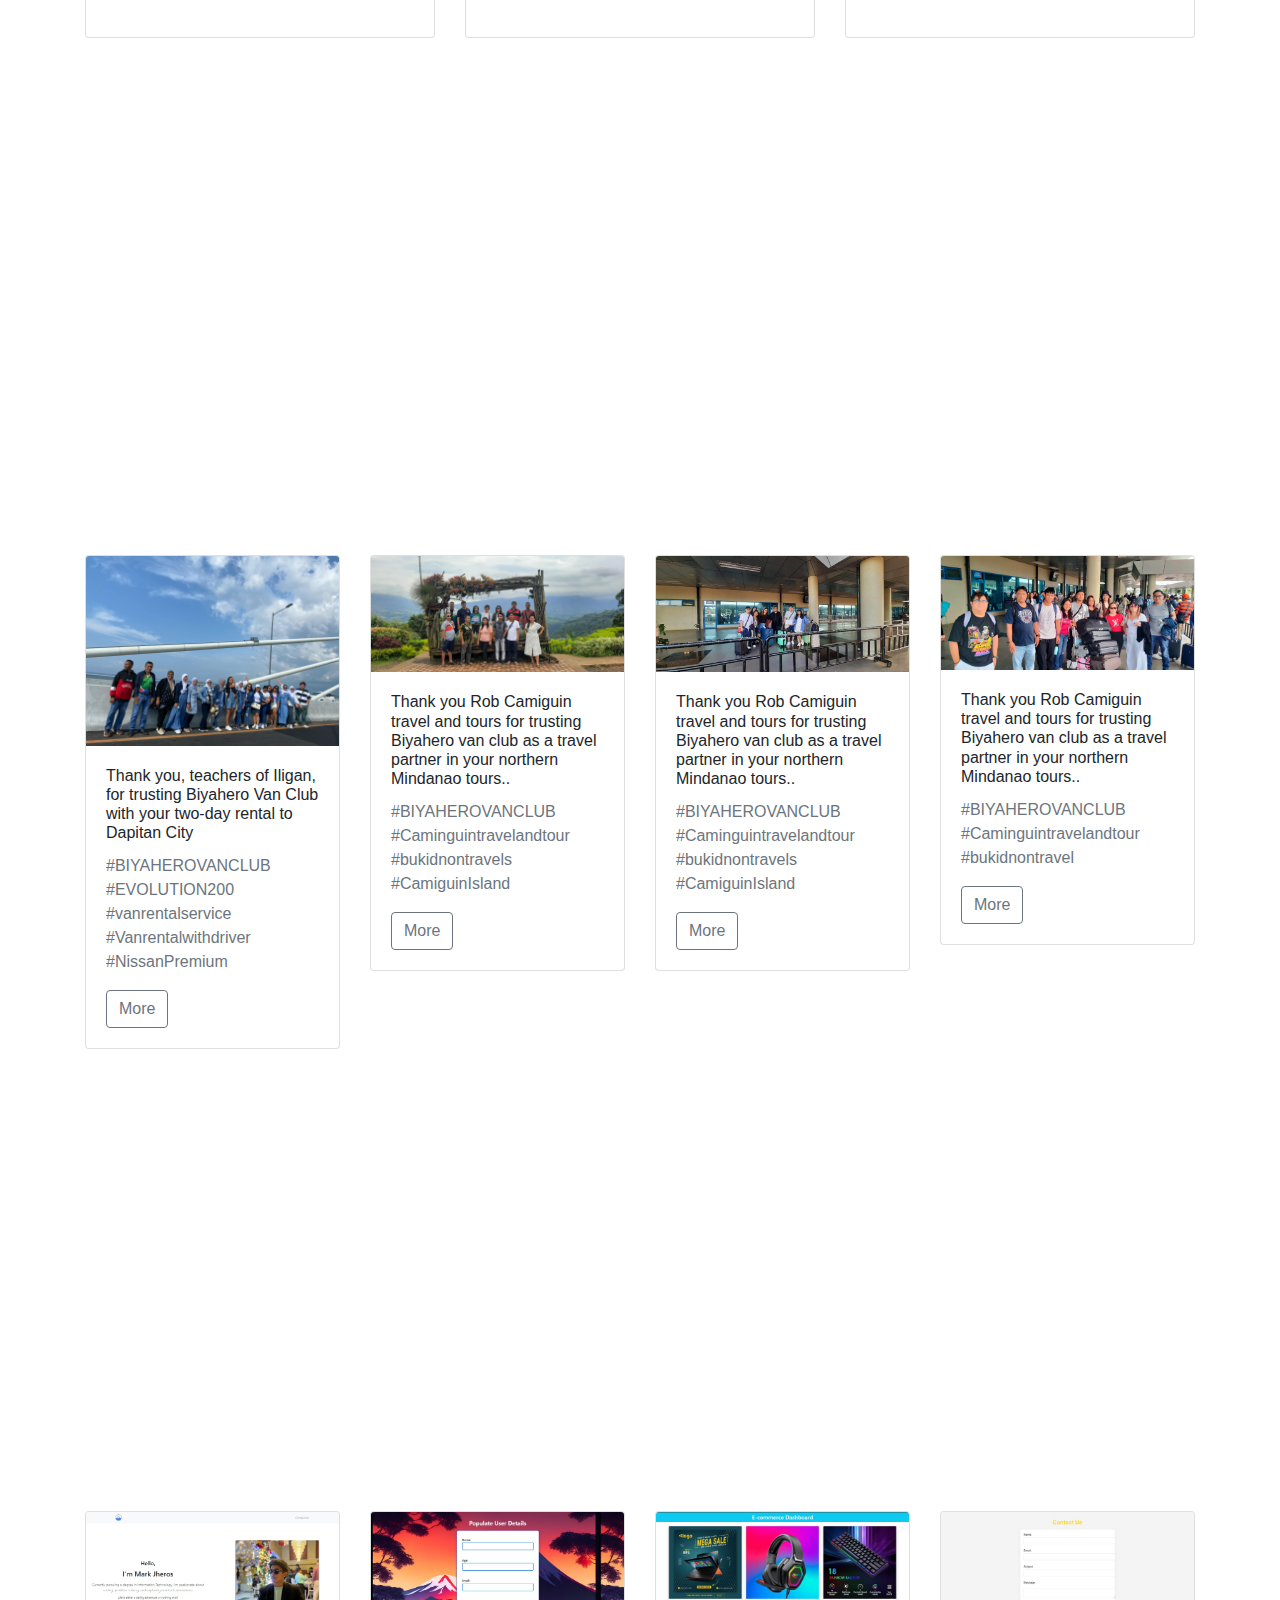
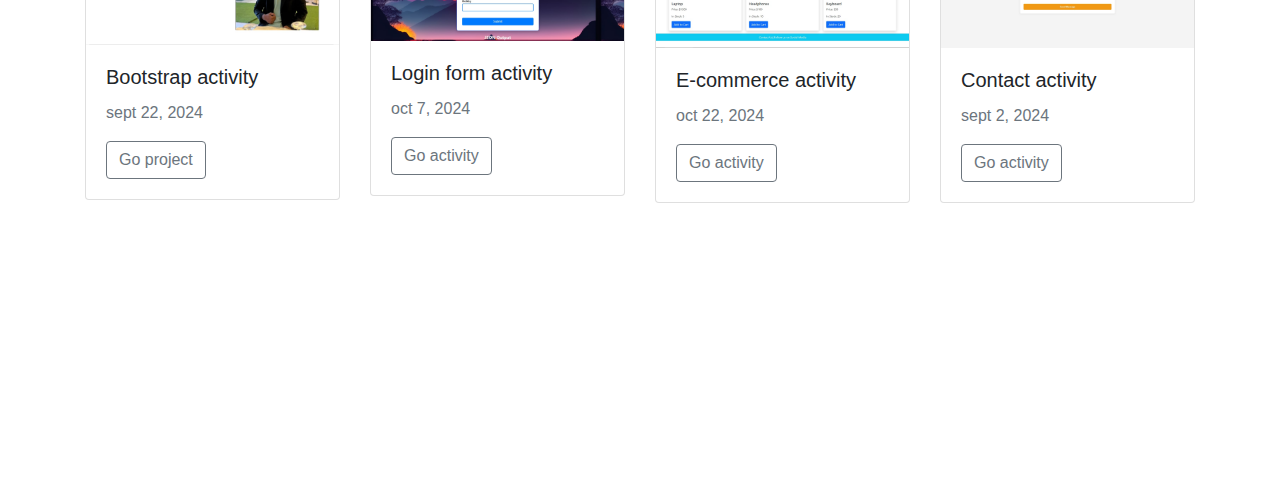
==== commit 9068a26c: "a" ====
--- a/index.html
+++ b/index.html
@@ -157,52 +157,54 @@
   </div>
 </section>
 
-
+<style>
+  #skills {
+    height: 100vh;
+    display: flex;
+    flex-direction: column;
+    justify-content: center;
+    align-items: center;
+  }
+</style>
 
 <section id="skills">
   <div class="container">
-    <div class="row justify-content-center mb-4">
+    <div class="row mt-5 py-5 justify-content-center">
 
       <!-- CSS Skill Card -->
-      <div class="col-lg-3 col-md-4 col-sm-6 mb-4">
-        <div class="card text-center p-3 h-100">
+      <div class="col-12 col-sm-6 col-md-4 mb-4">
+        <div class="card text-center p-5 h-100">
           <i class="fab fa-css3-alt" style="font-size: 50px;"></i>
-          <div class="card-body">
-            <h5 class="card-title">CSS</h5>
-            <div class="progress">
-              <div class="progress-bar" role="progressbar" style="width: 60%" aria-valuenow="60" aria-valuemin="0" aria-valuemax="100">
-                60%
-              </div>
+          <h5 class="card-title">CSS</h5>
+          <div class="progress">
+            <div class="progress-bar" role="progressbar" style="width: 60%" aria-valuenow="60" aria-valuemin="0" aria-valuemax="100">
+              60%
             </div>
           </div>
         </div>
       </div>
 
       <!-- HTML Skill Card -->
-      <div class="col-lg-3 col-md-4 col-sm-6 mb-4">
-        <div class="card text-center p-3 h-100">
+      <div class="col-12 col-sm-6 col-md-4 mb-4">
+        <div class="card text-center p-5 h-100">
           <i class="fab fa-html5" style="font-size: 50px;"></i>
-          <div class="card-body">
-            <h5 class="card-title">HTML</h5>
-            <div class="progress">
-              <div class="progress-bar" role="progressbar" style="width: 75%" aria-valuenow="75" aria-valuemin="0" aria-valuemax="100">
-                75%
-              </div>
+          <h5 class="card-title">HTML</h5>
+          <div class="progress">
+            <div class="progress-bar" role="progressbar" style="width: 75%" aria-valuenow="75" aria-valuemin="0" aria-valuemax="100">
+              75%
             </div>
           </div>
         </div>
       </div>
 
       <!-- Java Skill Card -->
-      <div class="col-lg-3 col-md-4 col-sm-6 mb-4">
-        <div class="card text-center p-3 h-100">
+      <div class="col-12 col-sm-6 col-md-4 mb-4">
+        <div class="card text-center p-5 h-100">
           <i class="fab fa-java" style="font-size: 50px;"></i>
-          <div class="card-body">
-            <h5 class="card-title">JAVA</h5>
-            <div class="progress">
-              <div class="progress-bar" role="progressbar" style="width: 25%" aria-valuenow="25" aria-valuemin="0" aria-valuemax="100">
-                25%
-              </div>
+          <h5 class="card-title">JAVA</h5>
+          <div class="progress">
+            <div class="progress-bar" role="progressbar" style="width: 25%" aria-valuenow="25" aria-valuemin="0" aria-valuemax="100">
+              25%
             </div>
           </div>
         </div>
@@ -211,7 +213,6 @@
     </div>
   </div>
 </section>
-
 
 
 
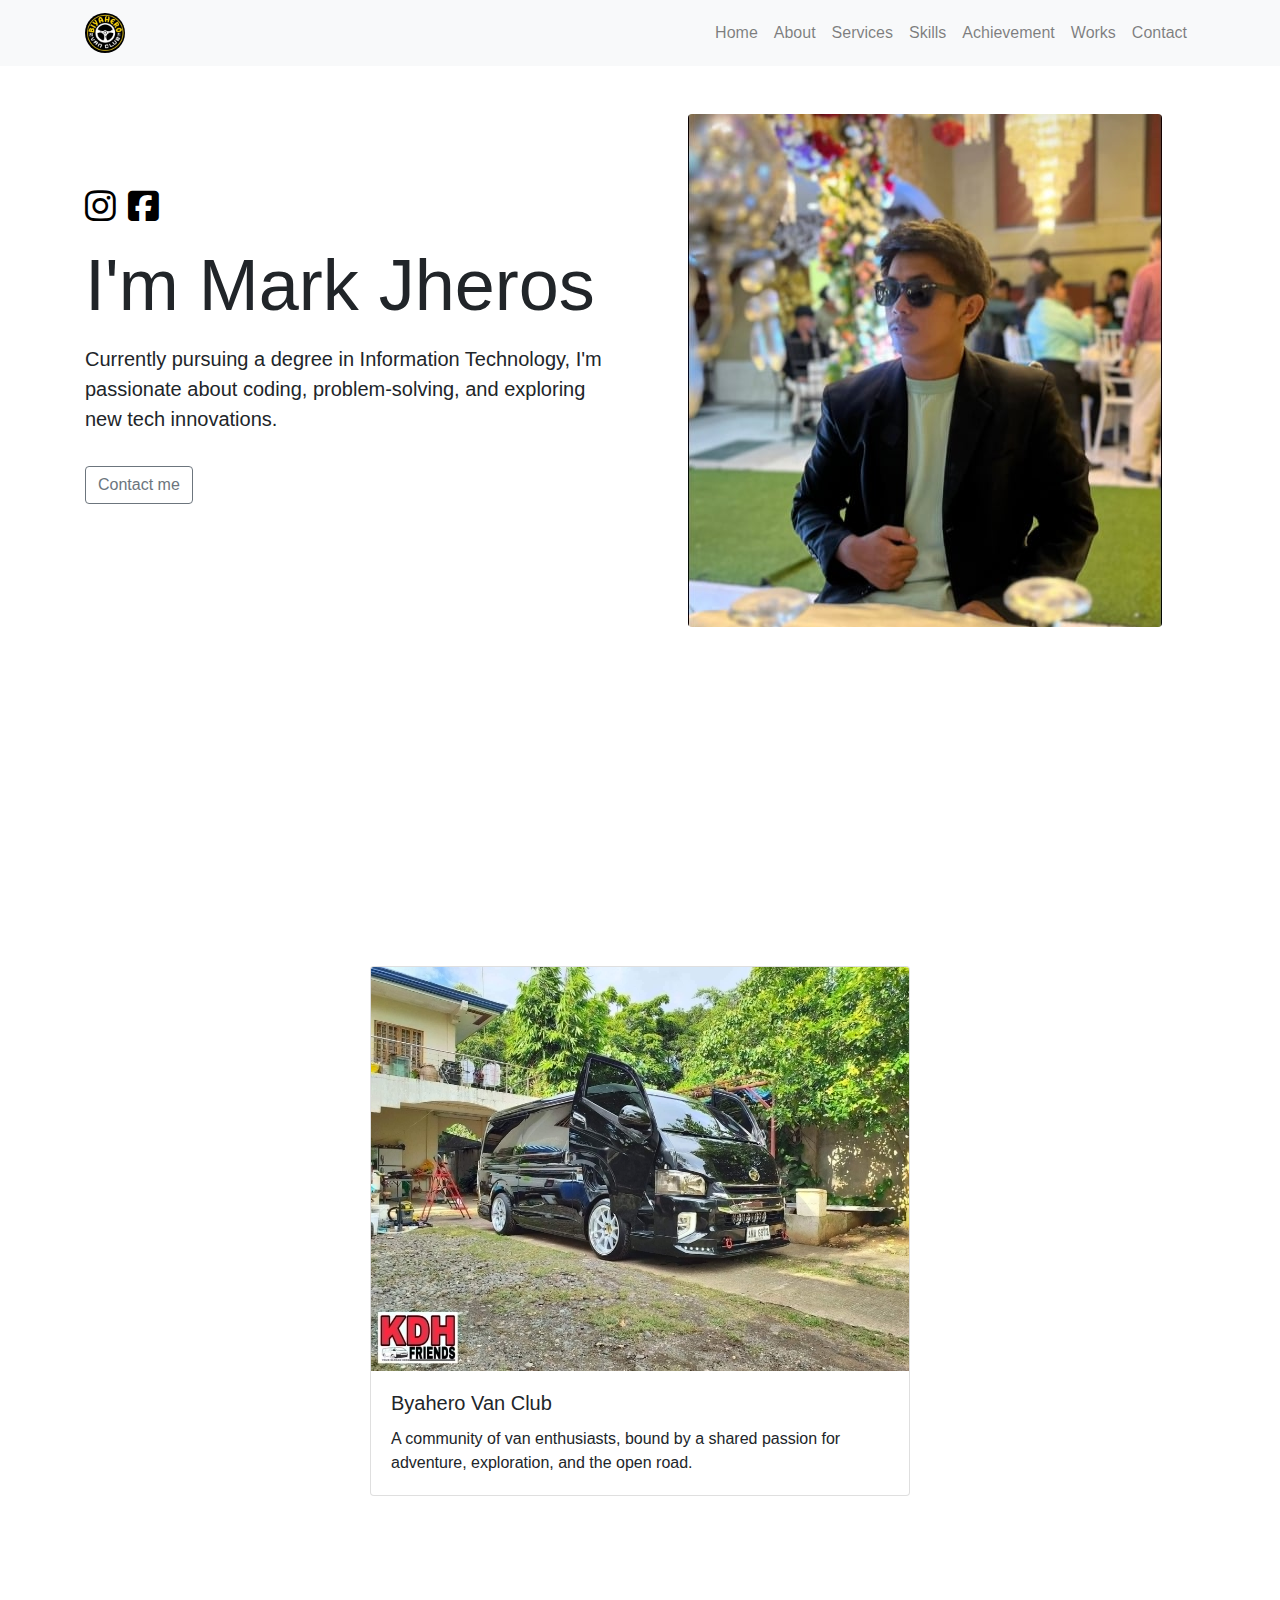
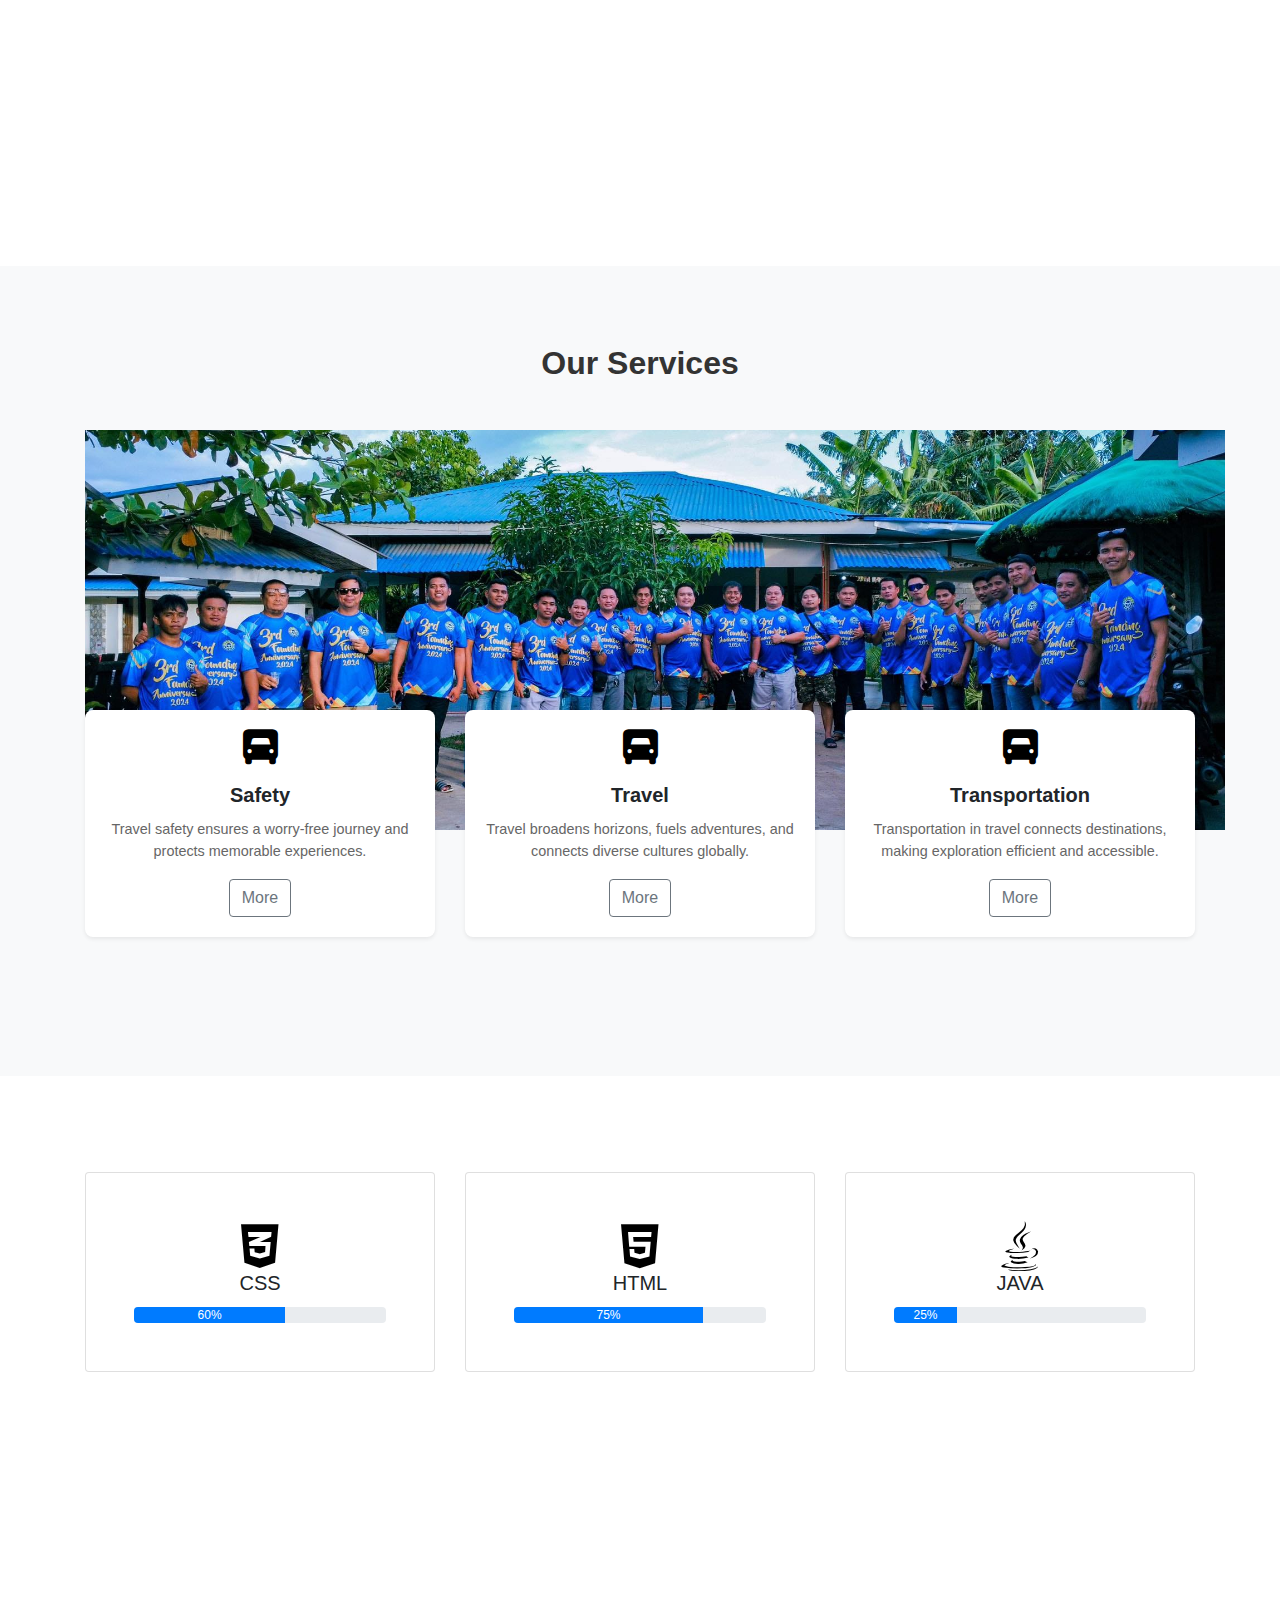
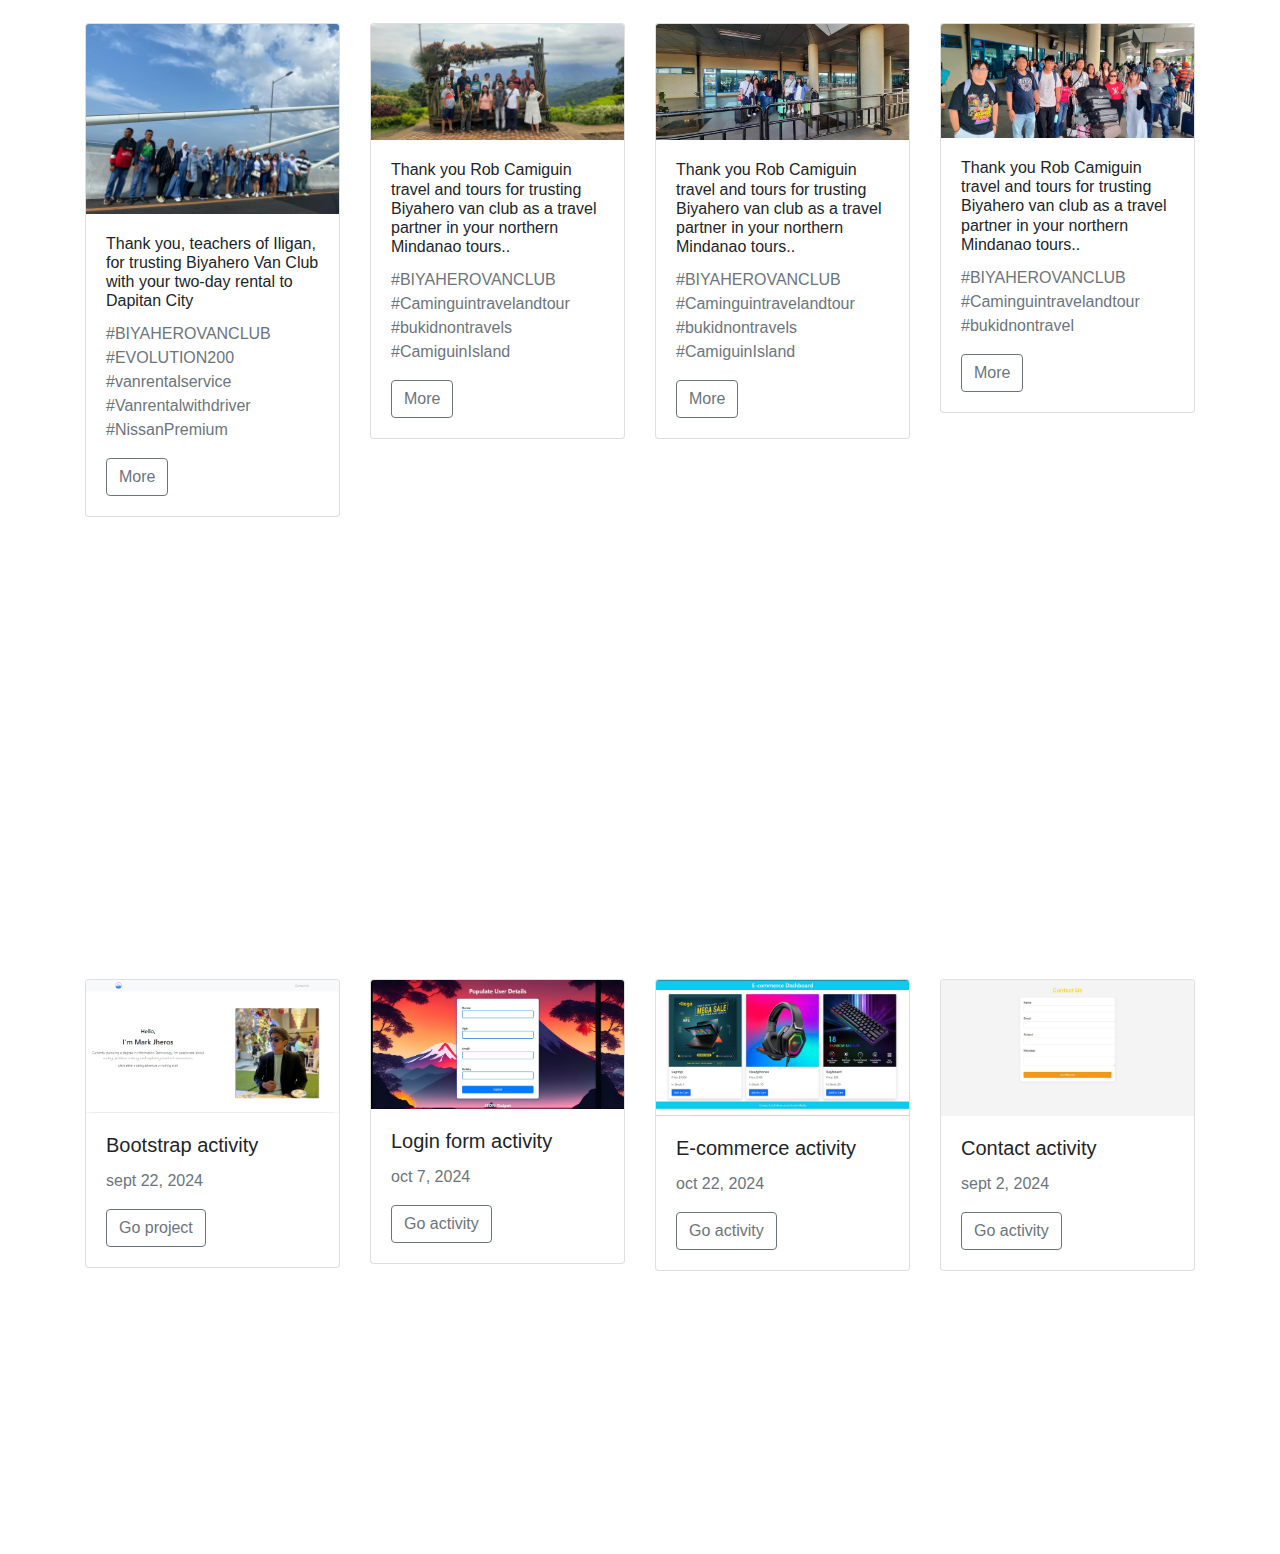
==== commit 987feb56: "a" ====
--- a/index.html
+++ b/index.html
@@ -158,7 +158,7 @@
 </section>
 
 <style>
-  #skills {
+  #achievement {
     height: 100vh;
     display: flex;
     flex-direction: column;
--- a/style.css
+++ b/style.css
@@ -56,8 +56,6 @@
 
 #services .background-image {
     position: absolute;
-    top: 0;
-    left: 0;
     width: 100%;
     height: 400px;
     overflow: hidden;
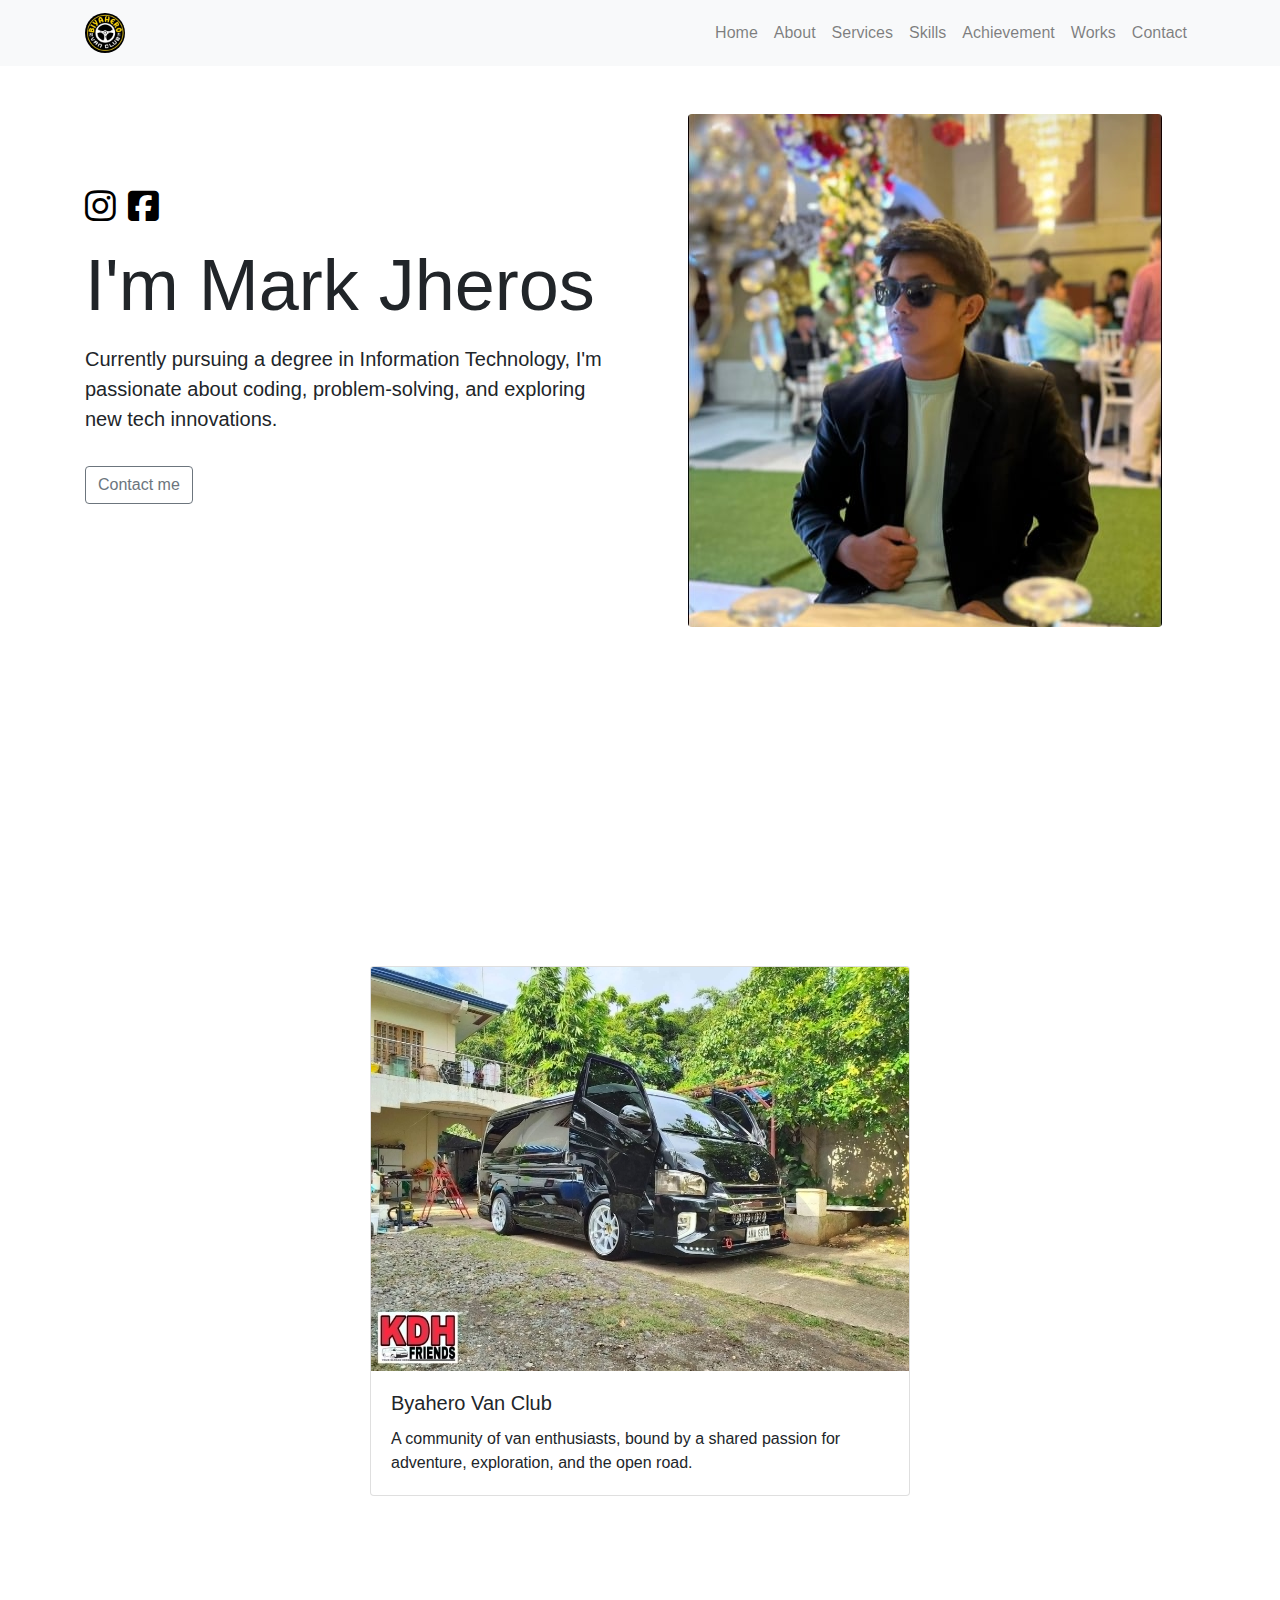
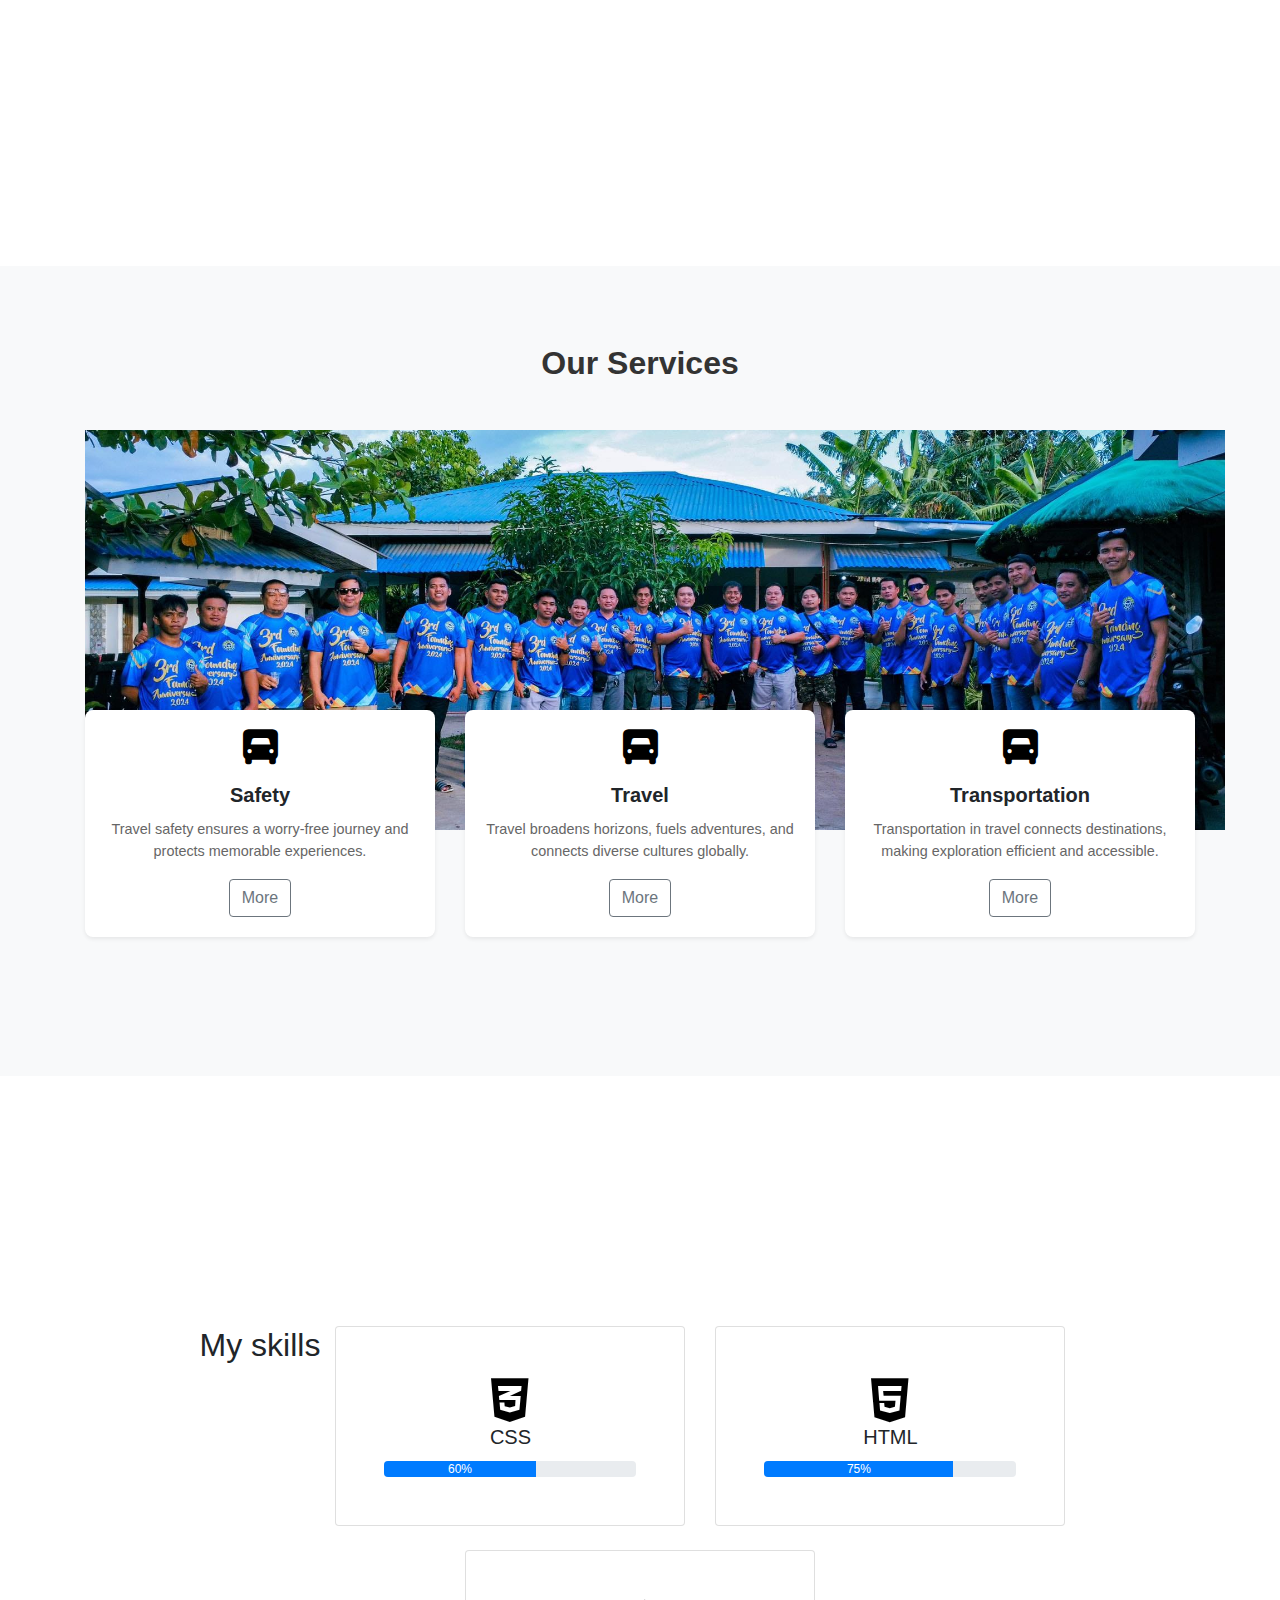
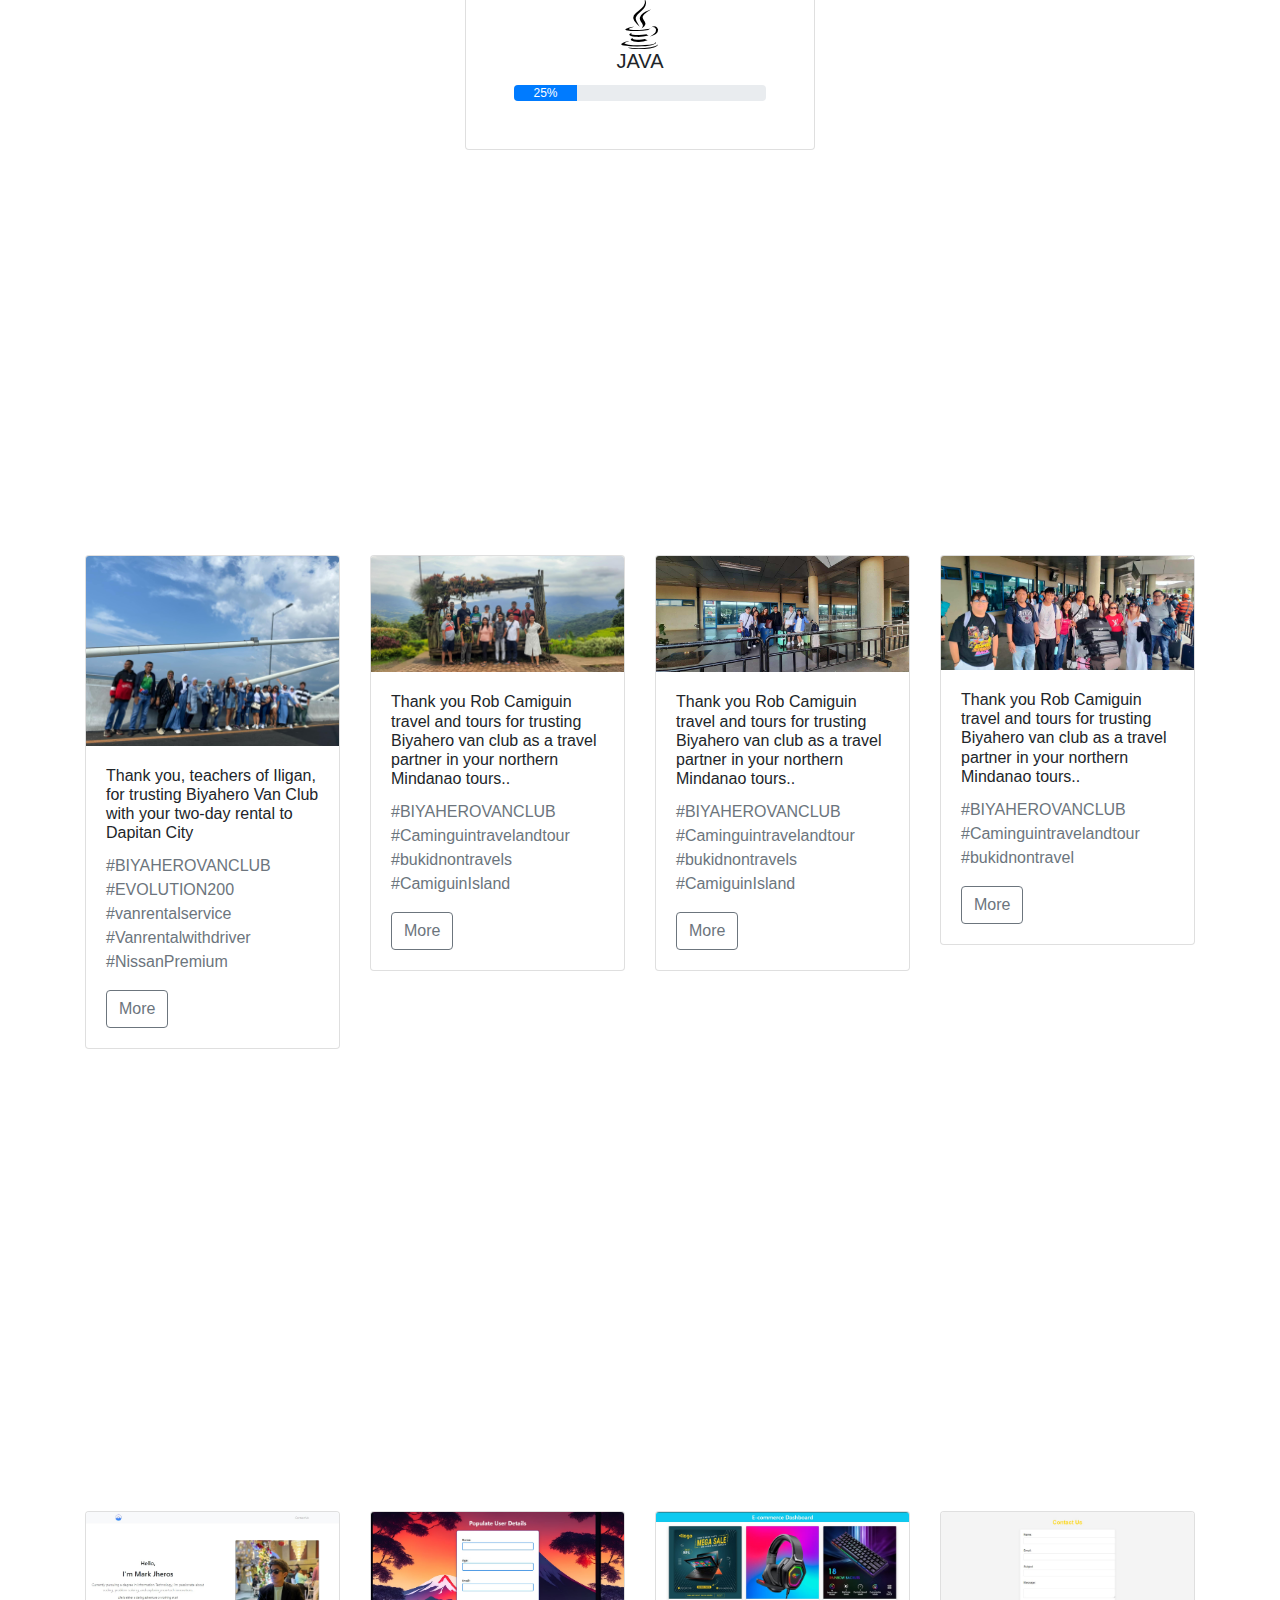
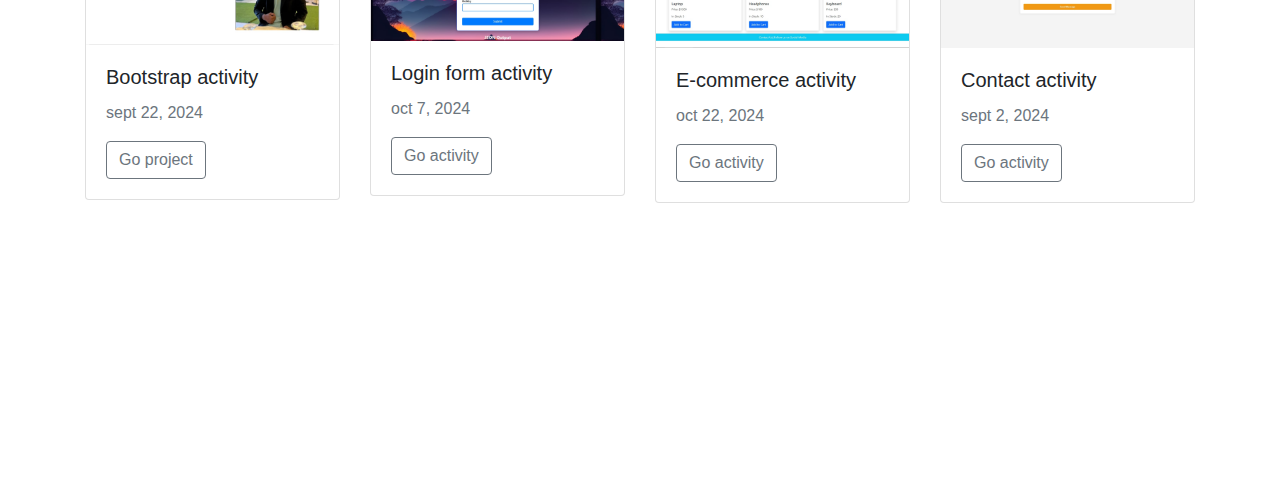
==== commit 1e08f5d9: "a" ====
--- a/index.html
+++ b/index.html
@@ -158,7 +158,7 @@
 </section>
 
 <style>
-  #achievement {
+  #skills {
     height: 100vh;
     display: flex;
     flex-direction: column;
@@ -170,7 +170,7 @@
 <section id="skills">
   <div class="container">
     <div class="row mt-5 py-5 justify-content-center">
-
+      <h2 class="mb-5">My skills</h2>
       <!-- CSS Skill Card -->
       <div class="col-12 col-sm-6 col-md-4 mb-4">
         <div class="card text-center p-5 h-100">
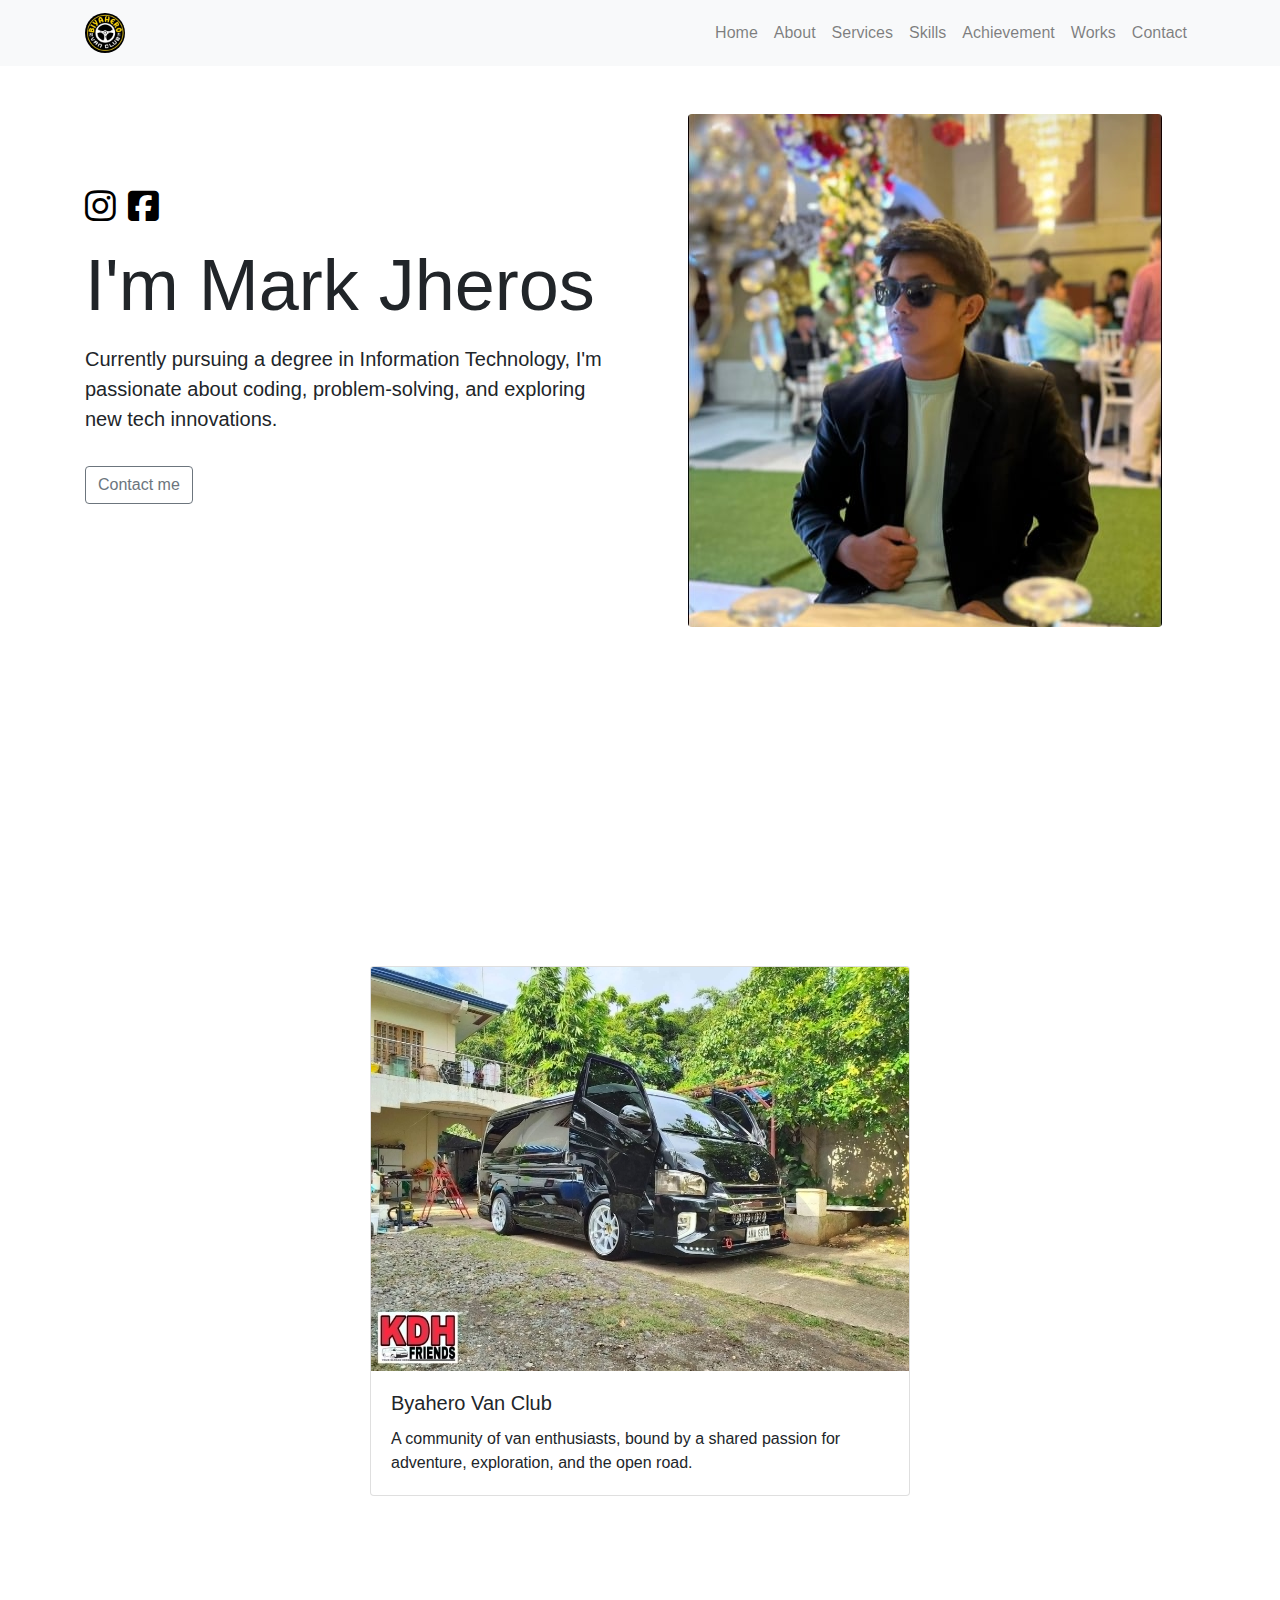
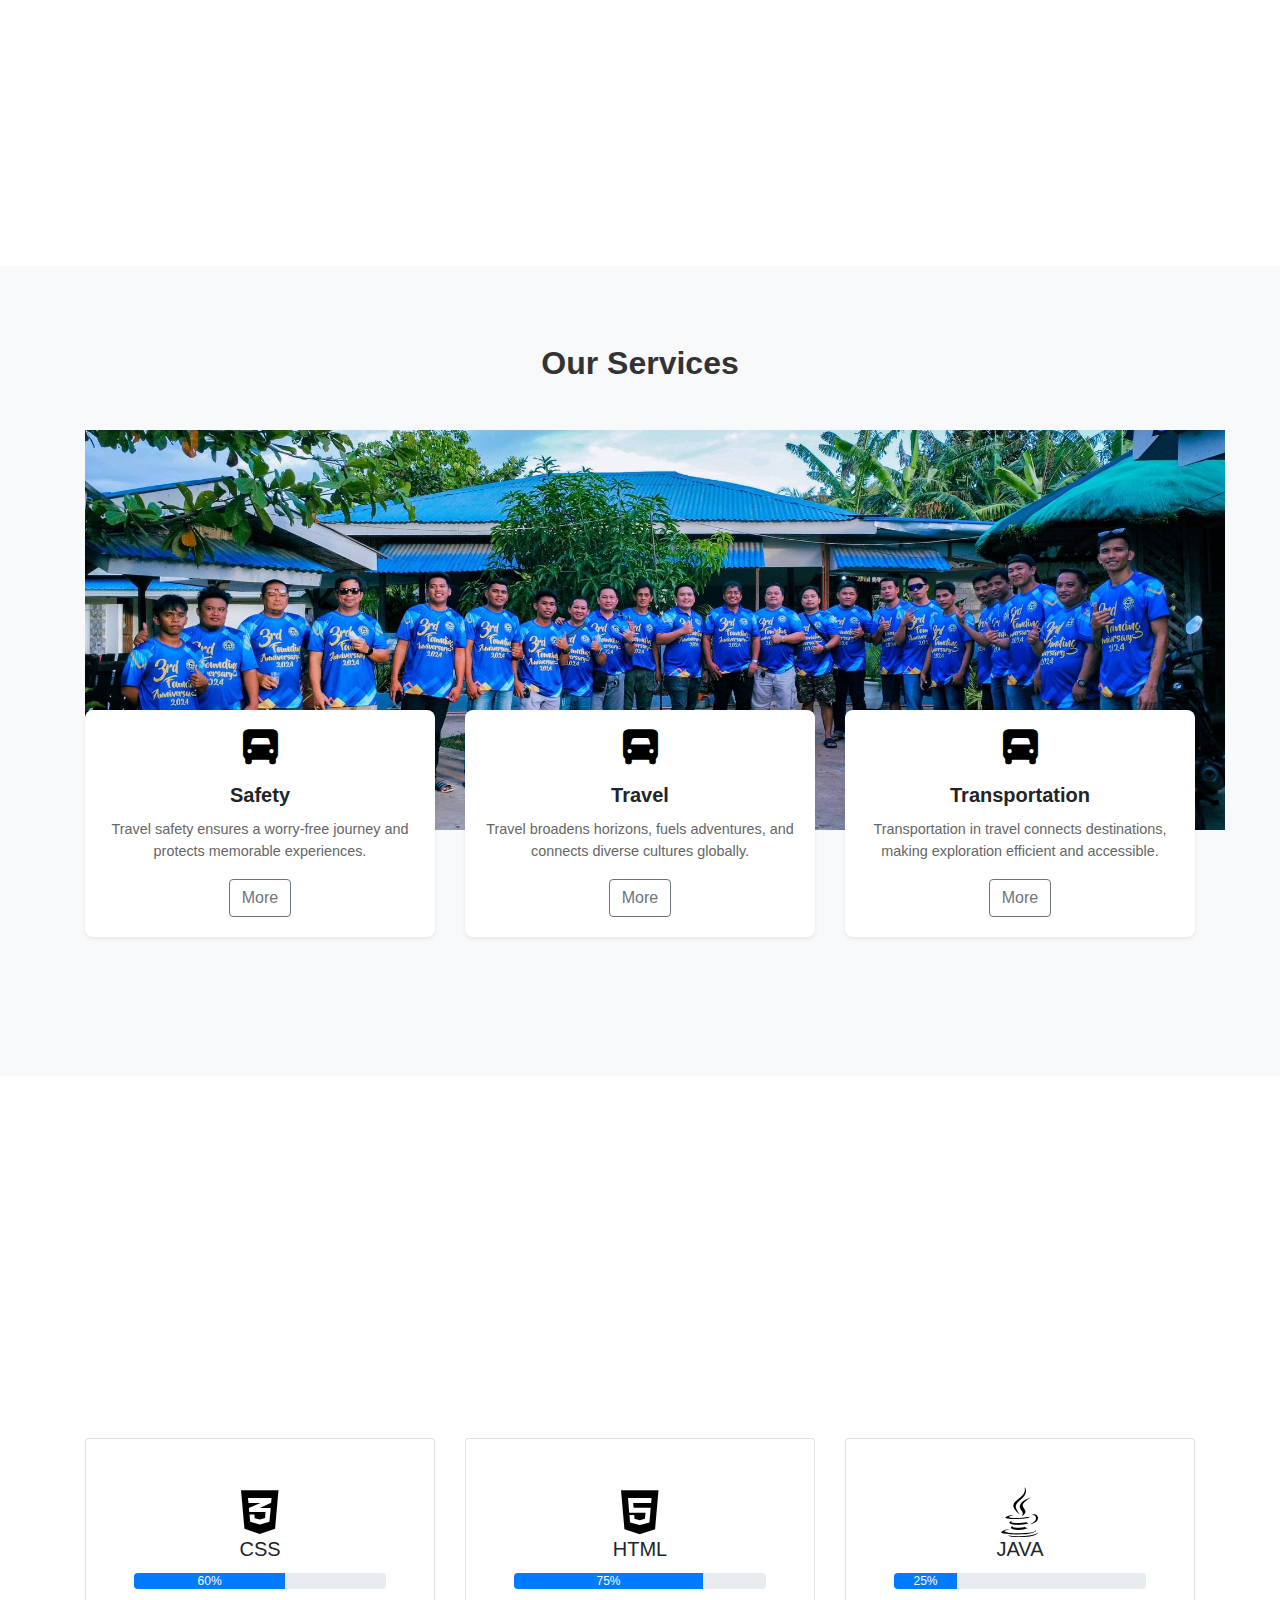
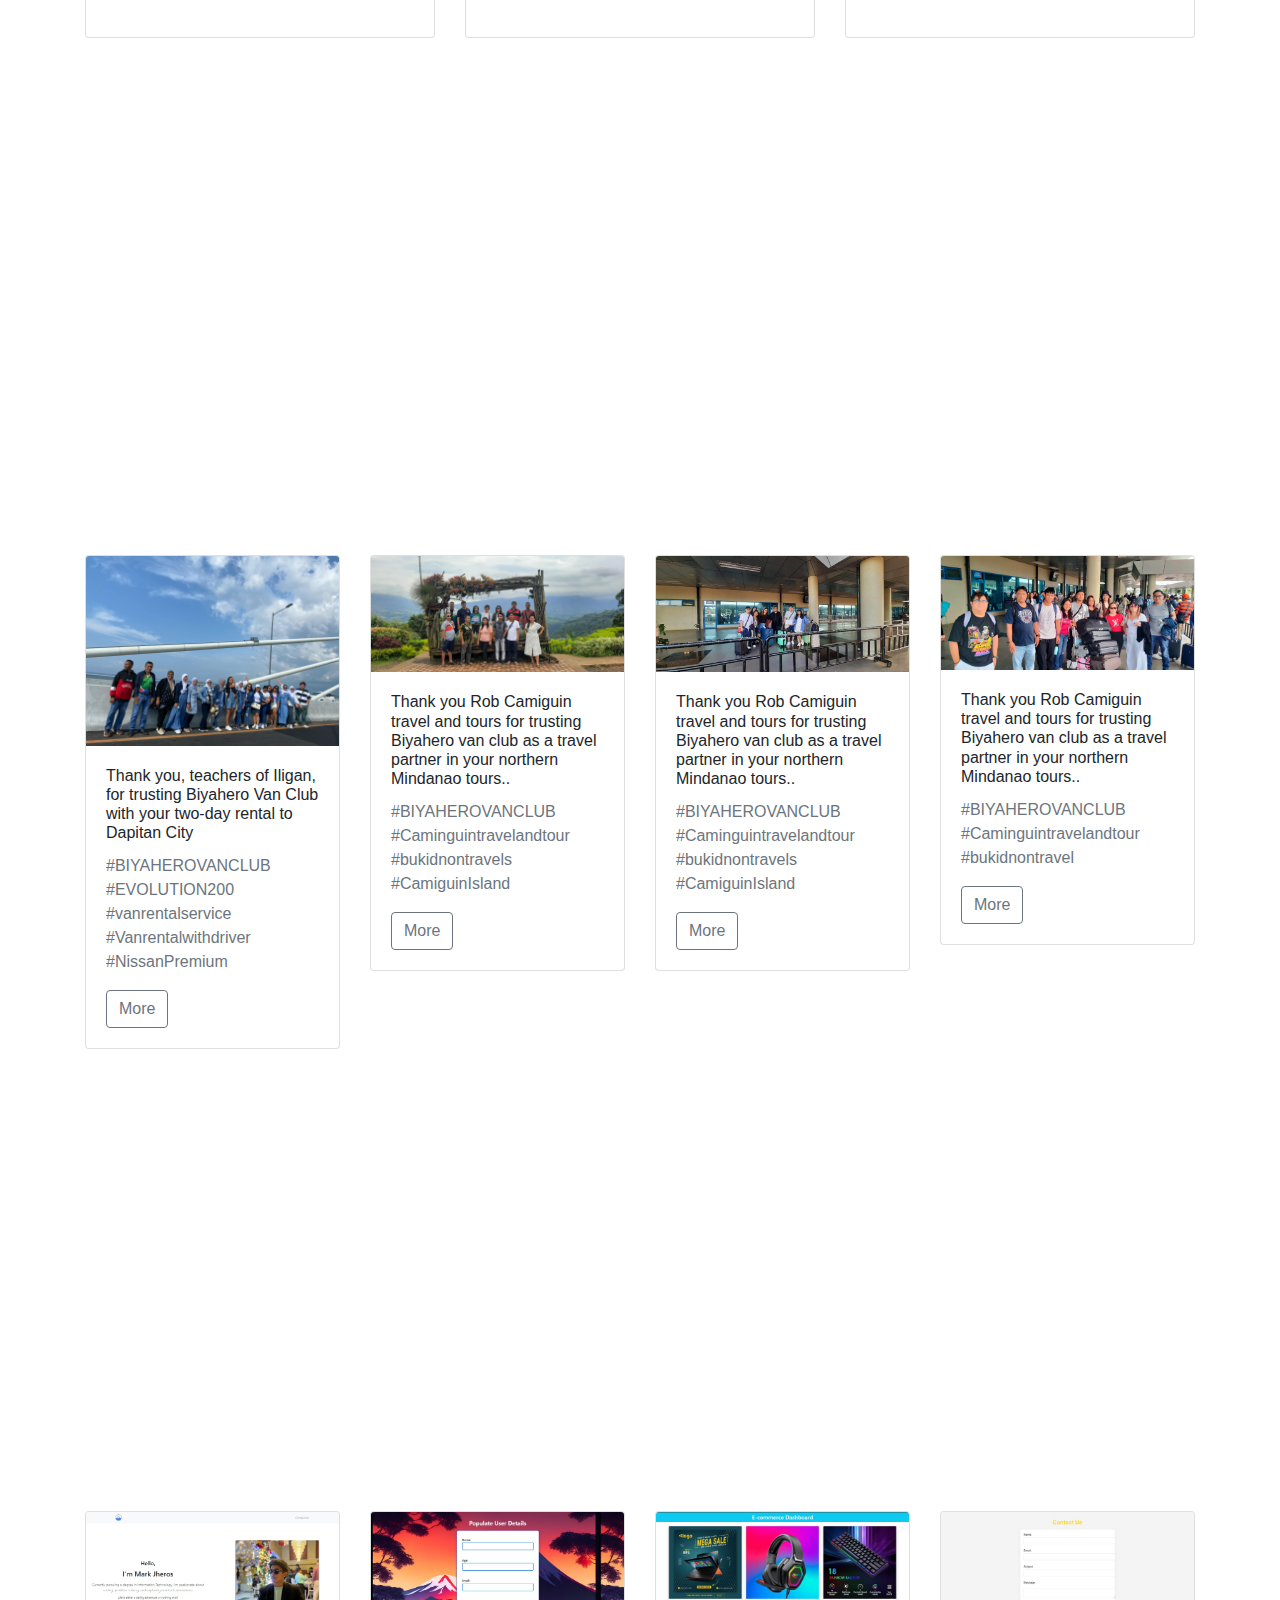
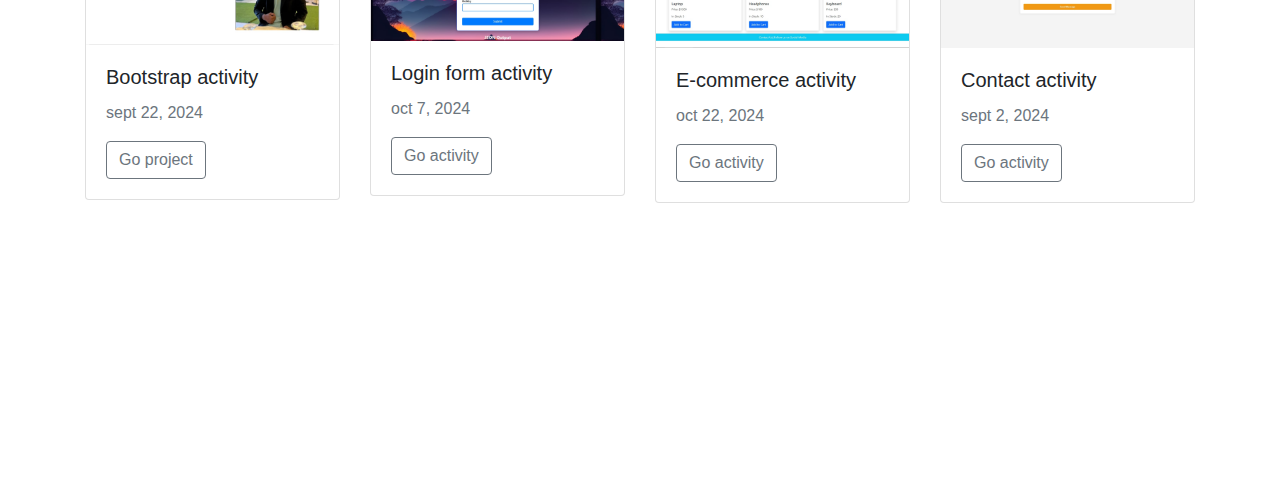
==== commit 96185bbc: "a" ====
--- a/index.html
+++ b/index.html
@@ -170,7 +170,6 @@
 <section id="skills">
   <div class="container">
     <div class="row mt-5 py-5 justify-content-center">
-      <h2 class="mb-5">My skills</h2>
       <!-- CSS Skill Card -->
       <div class="col-12 col-sm-6 col-md-4 mb-4">
         <div class="card text-center p-5 h-100">
